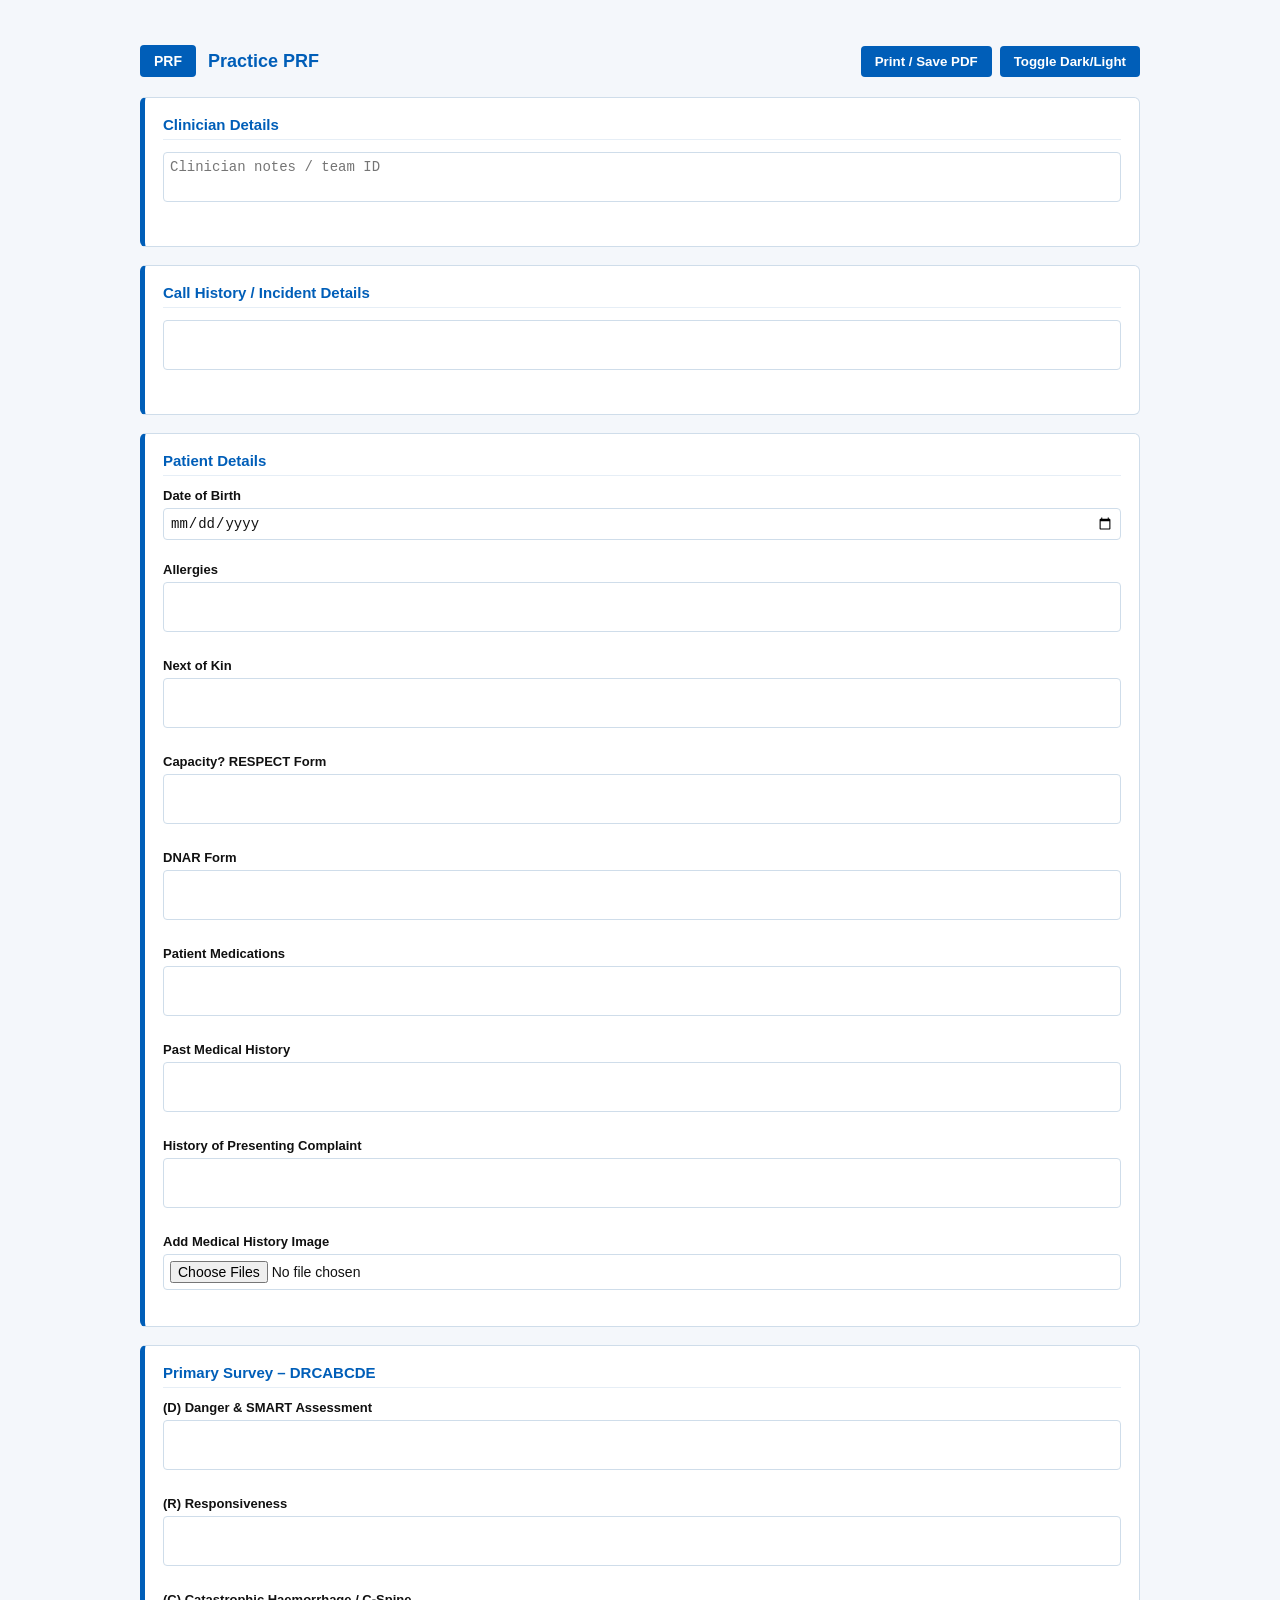
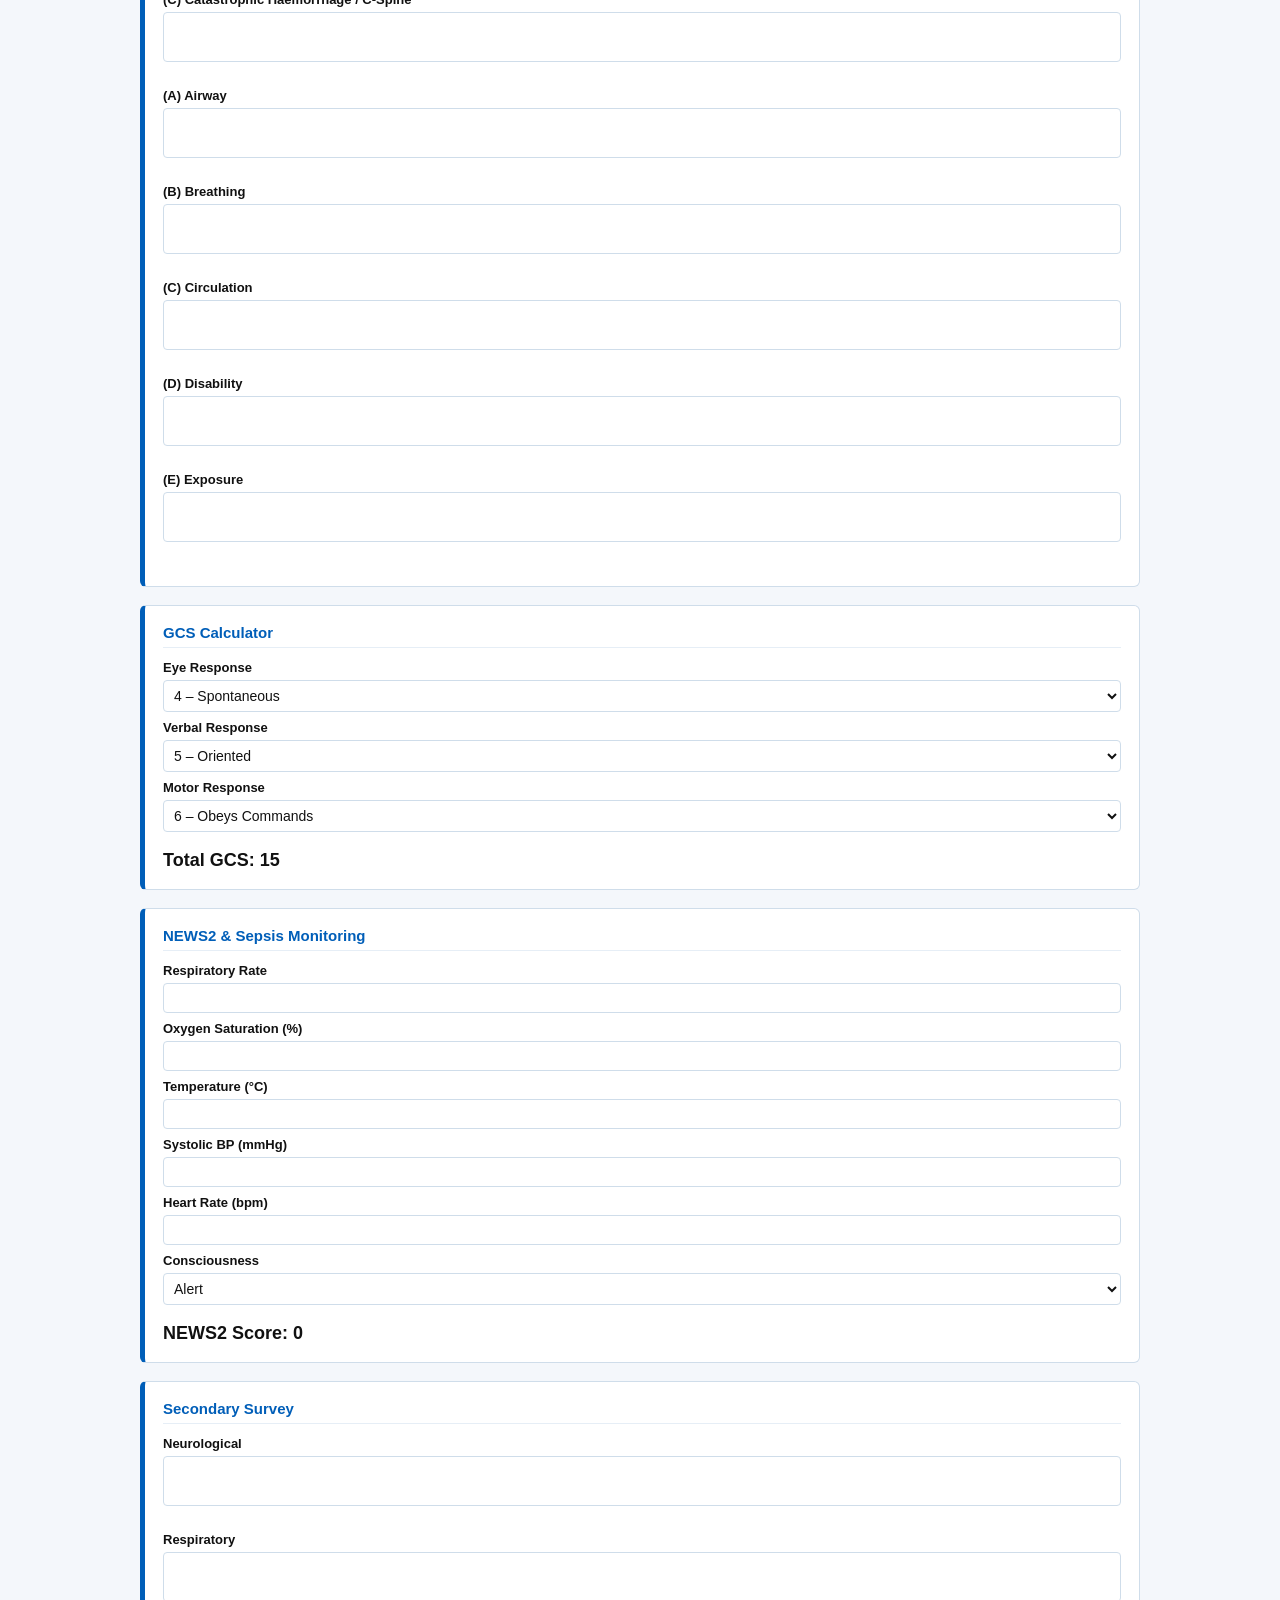
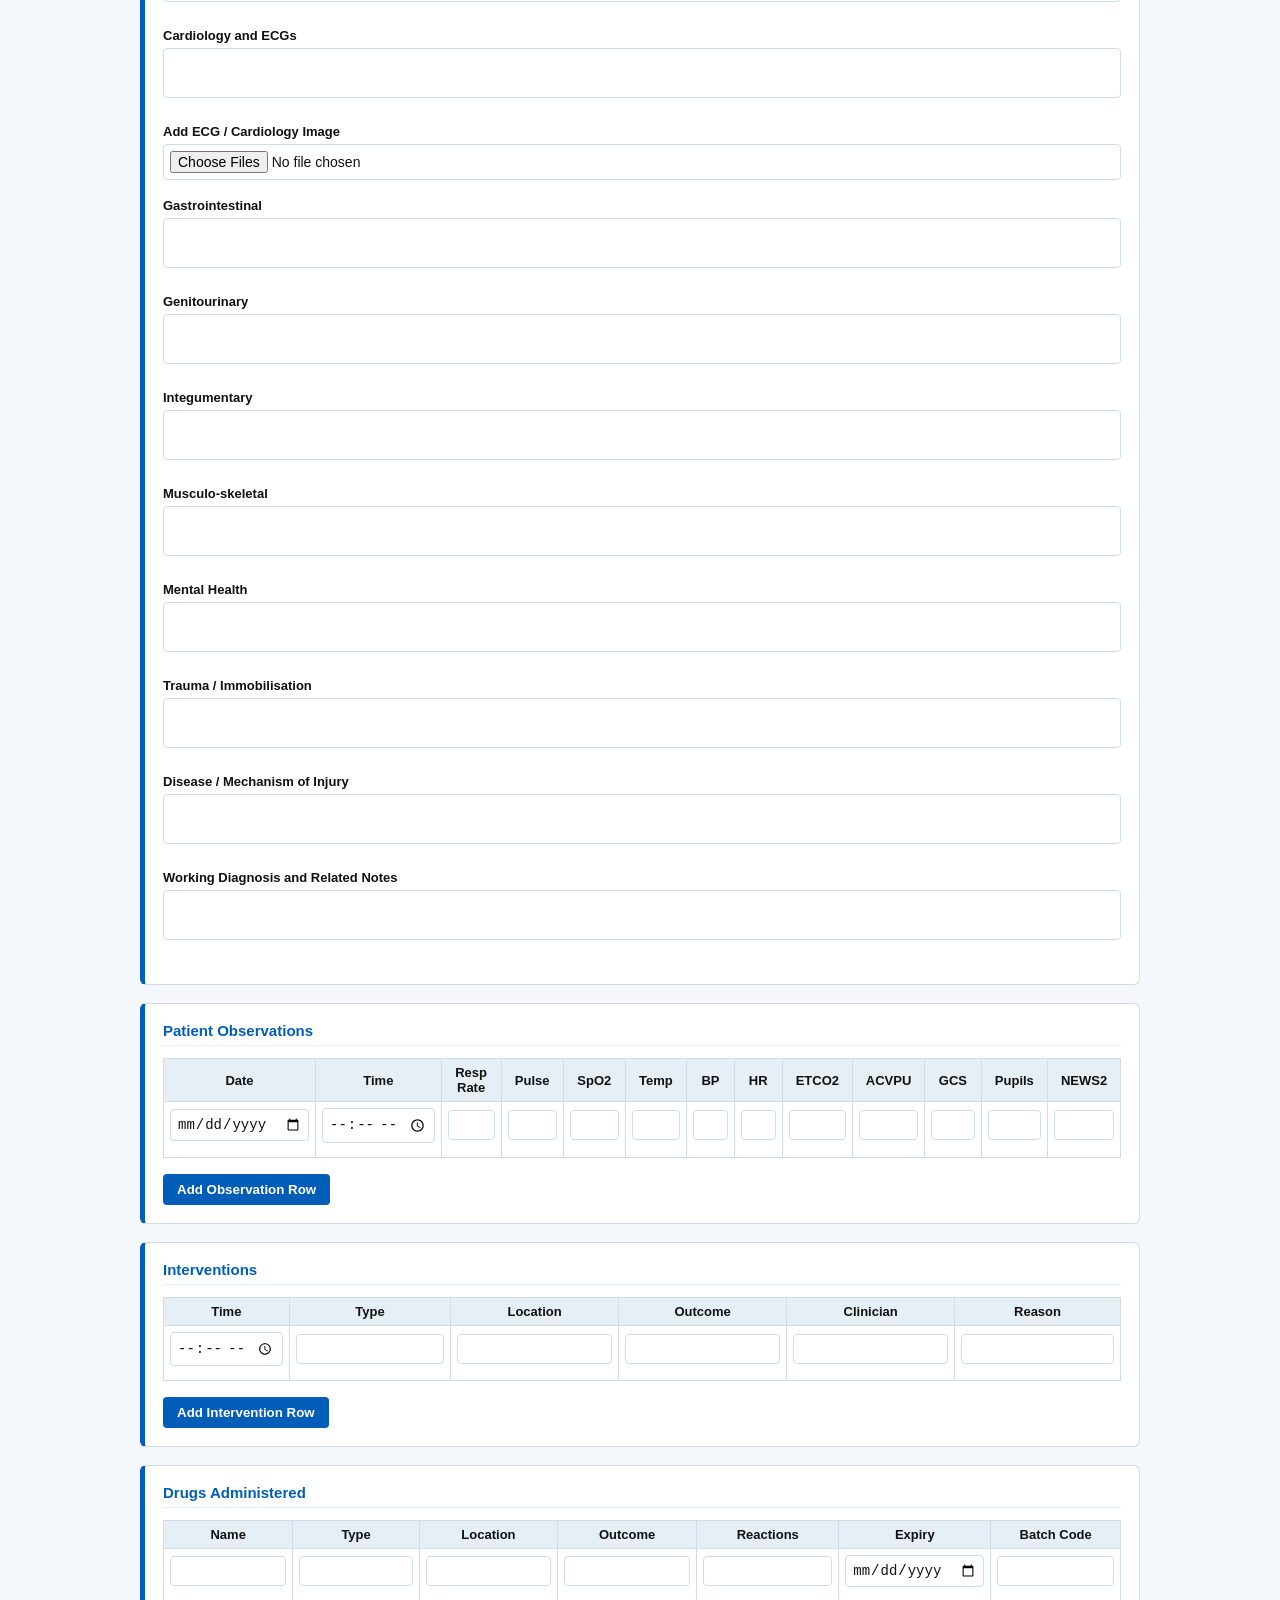
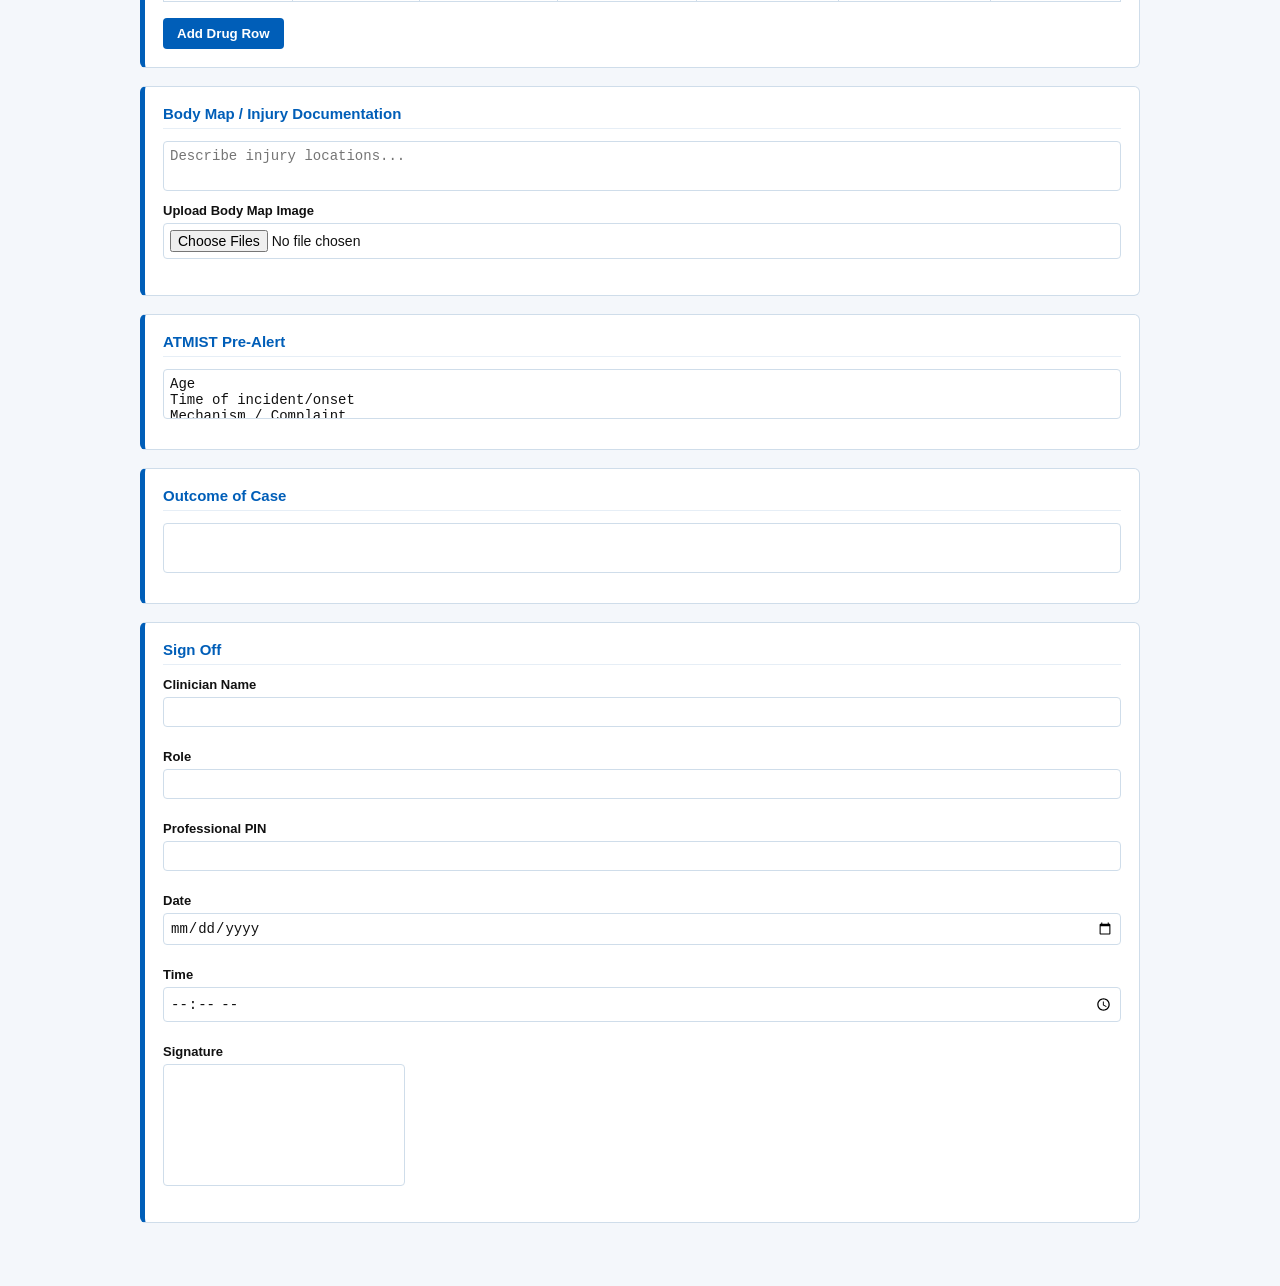
==== Index.html @ 1ffa270d "Rename WMAS_PRF_Web_Simulation.html to Index.html" ====
<!DOCTYPE html>
<html lang="en">
<head>
<meta charset="UTF-8">
<meta name="viewport" content="width=device-width, initial-scale=1.0">
<title>WMAS Practice PRF</title>
<style>
:root{
  --primary:#005EB8; --bg:#f4f7fb; --card-bg:#fff; --text:#111; --border:#cfddea; --divider:#e6eef6;
  --green:#2e7d32; --amber:#f9a825; --red:#c62828;
}
body.dark{
  --bg:#1e1e1e; --card-bg:#2a2a2a; --text:#e0e0e0; --border:#555; --divider:#444;
}
body{margin:0;font-family:Arial,Helvetica,sans-serif;background:var(--bg);color:var(--text);}
.container{max-width:1000px;margin:25px auto;padding:20px;}
header{display:flex;justify-content:space-between;align-items:center;margin-bottom:20px;}
.logo{background:var(--primary);color:white;padding:8px 14px;border-radius:4px;font-weight:700;font-size:14px;}
h1{margin:0;font-size:18px;color:var(--primary);}
button{background:var(--primary);color:white;border:none;padding:8px 14px;border-radius:4px;cursor:pointer;font-weight:600;}
.section{background:var(--card-bg);padding:18px;margin-bottom:18px;border:1px solid var(--border);border-left:5px solid var(--primary);border-radius:6px;transition:0.3s;}
.section h2{margin:0 0 12px 0;font-size:15px;color:var(--primary);padding-bottom:6px;border-bottom:1px solid var(--divider);}
.field{margin-bottom:14px;}
label{font-size:13px;font-weight:600;display:block;margin-bottom:5px;}
textarea,input,select{width:100%;padding:6px;margin-bottom:8px;border-radius:4px;border:1px solid var(--border);box-sizing:border-box;font-size:14px;background:var(--card-bg);color:var(--text);}
textarea{resize:none;overflow:hidden;min-height:50px;}
.signature-box{height:120px;border:1px solid var(--border);border-radius:4px;background:var(--card-bg);cursor:crosshair;}
.result-box{font-weight:700;font-size:18px;margin-top:10px;}
.sepsis-box{display:none;background:#330000;border:1px solid var(--red);padding:15px;margin-top:15px;border-radius:6px;}
.sepsis-box h3{margin-top:0;color:var(--red);}
.image-preview{display:flex;flex-wrap:wrap;gap:10px;margin-top:10px;}
.image-preview img{width:120px;border:1px solid var(--border);border-radius:4px;}
table{width:100%;border-collapse:collapse;margin-bottom:10px;background:var(--card-bg);color:var(--text);}
th,td{border:1px solid var(--border);padding:6px;text-align:center;font-size:13px;}
th{background:var(--divider);}
.add-row-btn{margin-top:6px;background:var(--primary);color:white;}
@media print{button,input[type=file]{display:none;}.section{page-break-inside:avoid;}}
</style>
</head>
<body>
<div class="container">

<header>
  <div style="display:flex;align-items:center;gap:12px;">
    <div class="logo">PRF</div>
    <h1>Practice PRF</h1>
  </div>
  <div style="display:flex;gap:8px;">
    <button onclick="window.print()">Print / Save PDF</button>
    <button id="modeToggle">Toggle Dark/Light</button>
  </div>
</header>

<!-- Clinician Details -->
<section class="section"><h2>Clinician Details</h2>
<div class="field"><textarea class="auto" placeholder="Clinician notes / team ID"></textarea></div>
</section>

<!-- Call History -->
<section class="section"><h2>Call History / Incident Details</h2>
<div class="field"><textarea class="auto"></textarea></div>
</section>

<!-- Patient Details -->
<section class="section"><h2>Patient Details</h2>
<div class="field"><label>Date of Birth</label><input type="date"></div>
<div class="field"><label>Allergies</label><textarea class="auto"></textarea></div>
<div class="field"><label>Next of Kin</label><textarea class="auto"></textarea></div>
<div class="field"><label>Capacity? RESPECT Form</label><textarea class="auto"></textarea></div>
<div class="field"><label>DNAR Form</label><textarea class="auto"></textarea></div>
<div class="field"><label>Patient Medications</label><textarea class="auto"></textarea></div>
<div class="field"><label>Past Medical History</label><textarea class="auto"></textarea></div>
<div class="field"><label>History of Presenting Complaint</label><textarea class="auto"></textarea></div>
<label>Add Medical History Image</label>
<input type="file" accept="image/*" multiple onchange="previewImages(event,'historyPreview')">
<div class="image-preview" id="historyPreview"></div>
</section>

<!-- Primary Survey -->
<section class="section"><h2>Primary Survey – DRCABCDE</h2>
<div class="field"><label>(D) Danger & SMART Assessment</label><textarea class="auto"></textarea></div>
<div class="field"><label>(R) Responsiveness</label><textarea class="auto"></textarea></div>
<div class="field"><label>(C) Catastrophic Haemorrhage / C-Spine</label><textarea class="auto"></textarea></div>
<div class="field"><label>(A) Airway</label><textarea class="auto"></textarea></div>
<div class="field"><label>(B) Breathing</label><textarea class="auto"></textarea></div>
<div class="field"><label>(C) Circulation</label><textarea class="auto"></textarea></div>
<div class="field"><label>(D) Disability</label><textarea class="auto"></textarea></div>
<div class="field"><label>(E) Exposure</label><textarea class="auto"></textarea></div>
</section>

<!-- GCS -->
<section class="section"><h2>GCS Calculator</h2>
<label>Eye Response</label><select id="eye"><option value="4">4 – Spontaneous</option><option value="3">3 – To Voice</option><option value="2">2 – To Pain</option><option value="1">1 – None</option></select>
<label>Verbal Response</label><select id="verbal"><option value="5">5 – Oriented</option><option value="4">4 – Confused</option><option value="3">3 – Inappropriate Words</option><option value="2">2 – Incomprehensible</option><option value="1">1 – None</option></select>
<label>Motor Response</label><select id="motor"><option value="6">6 – Obeys Commands</option><option value="5">5 – Localises Pain</option><option value="4">4 – Withdraws</option><option value="3">3 – Flexion</option><option value="2">2 – Extension</option><option value="1">1 – None</option></select>
<div class="result-box">Total GCS: <span id="gcsScore">15</span></div>
</section>

<!-- NEWS2 -->
<section class="section"><h2>NEWS2 & Sepsis Monitoring</h2>
<label>Respiratory Rate</label><input type="number" id="rr">
<label>Oxygen Saturation (%)</label><input type="number" id="spo2">
<label>Temperature (°C)</label><input type="number" step="0.1" id="temp">
<label>Systolic BP (mmHg)</label><input type="number" id="sbp">
<label>Heart Rate (bpm)</label><input type="number" id="hr">
<label>Consciousness</label><select id="acvpu"><option value="0">Alert</option><option value="3">C/V/P/U</option></select>
<div class="result-box">NEWS2 Score: <span id="newsScore">0</span></div>
<div id="riskText"></div>
<div class="sepsis-box" id="sepsisBox"><h3>🚨 Sepsis Screening Tool</h3>
<textarea class="auto" placeholder="Suspected source of infection"></textarea>
<h4>Sepsis 6 Checklist</h4>
<label><input type="checkbox"> High-flow Oxygen</label><br>
<label><input type="checkbox"> Blood Cultures</label><br>
<label><input type="checkbox"> IV Antibiotics</label><br>
<label><input type="checkbox"> IV Fluids</label><br>
<label><input type="checkbox"> Lactate Measurement</label><br>
<label><input type="checkbox"> Monitor Urine Output</label><br>
</div>
</section>

<!-- Secondary Survey -->
<section class="section"><h2>Secondary Survey</h2>
<div class="field"><label>Neurological</label><textarea class="auto"></textarea></div>
<div class="field"><label>Respiratory</label><textarea class="auto"></textarea></div>
<div class="field"><label>Cardiology and ECGs</label><textarea class="auto"></textarea></div>
<label>Add ECG / Cardiology Image</label>
<input type="file" accept="image/*" multiple onchange="previewImages(event,'ecgPreview')">
<div class="image-preview" id="ecgPreview"></div>
<div class="field"><label>Gastrointestinal</label><textarea class="auto"></textarea></div>
<div class="field"><label>Genitourinary</label><textarea class="auto"></textarea></div>
<div class="field"><label>Integumentary</label><textarea class="auto"></textarea></div>
<div class="field"><label>Musculo-skeletal</label><textarea class="auto"></textarea></div>
<div class="field"><label>Mental Health</label><textarea class="auto"></textarea></div>
<div class="field"><label>Trauma / Immobilisation</label><textarea class="auto"></textarea></div>
<div class="field"><label>Disease / Mechanism of Injury</label><textarea class="auto"></textarea></div>
<div class="field"><label>Working Diagnosis and Related Notes</label><textarea class="auto"></textarea></div>
</section>

<!-- Patient Observations Table -->
<section class="section"><h2>Patient Observations</h2>
<table id="obsTable">
<tr>
<th>Date</th><th>Time</th><th>Resp Rate</th><th>Pulse</th><th>SpO2</th><th>Temp</th><th>BP</th><th>HR</th><th>ETCO2</th><th>ACVPU</th><th>GCS</th><th>Pupils</th><th>NEWS2</th>
</tr>
<tr>
<td><input type="date"></td><td><input type="time"></td><td><input></td><td><input></td><td><input></td><td><input></td><td><input></td><td><input></td><td><input></td><td><input></td><td><input></td><td><input></td><td><input></td>
</tr>
</table>
<button class="add-row-btn" onclick="addObsRow()">Add Observation Row</button>
</section>

<!-- Interventions Table -->
<section class="section"><h2>Interventions</h2>
<table id="interventionsTable">
<tr><th>Time</th><th>Type</th><th>Location</th><th>Outcome</th><th>Clinician</th><th>Reason</th></tr>
<tr><td><input type="time"></td><td><input></td><td><input></td><td><input></td><td><input></td><td><input></td></tr>
</table>
<button class="add-row-btn" onclick="addInterventionRow()">Add Intervention Row</button>
</section>

<!-- Drugs Table -->
<section class="section"><h2>Drugs Administered</h2>
<table id="drugsTable">
<tr><th>Name</th><th>Type</th><th>Location</th><th>Outcome</th><th>Reactions</th><th>Expiry</th><th>Batch Code</th></tr>
<tr><td><input></td><td><input></td><td><input></td><td><input></td><td><input></td><td><input type="date"></td><td><input></td></tr>
</table>
<button class="add-row-btn" onclick="addDrugRow()">Add Drug Row</button>
</section>

<!-- Body Map -->
<section class="section"><h2>Body Map / Injury Documentation</h2>
<textarea placeholder="Describe injury locations..." class="auto"></textarea>
<label>Upload Body Map Image</label>
<input type="file" accept="image/*" multiple onchange="previewImages(event,'bodyPreview')">
<div class="image-preview" id="bodyPreview"></div>
</section>

<!-- ATMIST -->
<section class="section"><h2>ATMIST Pre-Alert</h2>
<textarea id="atmistBox" class="auto">Age
Time of incident/onset
Mechanism / Complaint
Injuries / Info
Signs (vitals)
Treatment</textarea>
</section>

<!-- Outcome of case -->
<section class="section"><h2>Outcome of Case</h2>
<textarea class="auto"></textarea>
</section>

<!-- Signature -->
<section class="section"><h2>Sign Off</h2>
<div class="field"><label>Clinician Name</label><input type="text"></div>
<div class="field"><label>Role</label><input type="text"></div>
<div class="field"><label>Professional PIN</label><input type="text"></div>
<div class="field"><label>Date</label><input type="date"></div>
<div class="field"><label>Time</label><input type="time"></div>
<div class="field"><label>Signature</label><canvas id="signatureCanvas" class="signature-box"></canvas></div>
</section>

<script>
// Auto-expand textareas
document.querySelectorAll('textarea').forEach(t=>{
  t.style.height='auto';
  t.style.height=t.scrollHeight+'px';
  t.addEventListener('input',()=>{t.style.height='auto';t.style.height=t.scrollHeight+'px';});
});

// ATMIST placeholder clear
let atmist=document.getElementById('atmistBox');
atmist.addEventListener('focus',()=>{if(atmist.value.includes('Age')) atmist.value='';});

// Dark/light toggle
document.getElementById('modeToggle').addEventListener('click',()=>{document.body.classList.toggle('dark');});

// GCS calculator
['eye','verbal','motor'].forEach(id=>document.getElementById(id).addEventListener('change',()=>{
  let g=parseInt(document.getElementById('eye').value)+parseInt(document.getElementById('verbal').value)+parseInt(document.getElementById('motor').value);
  document.getElementById('gcsScore').innerText=g;
}));

// NEWS2 calculator
function scoreRR(r){return r<=8?3:r<=11?1:r<=20?0:r<=24?2:3;}
function scoreSpO2(s){return s<=91?3:s<=93?2:s<=95?1:0;}
function scoreTemp(t){return t<=35?3:t<=36?1:t<=38?0:t<=39?1:2;}
function scoreSBP(s){return s<=90?3:s<=100?2:s<=110?1:s<=219?0:3;}
function scoreHR(h){return h<=40?3:h<=50?1:h<=90?0:h<=110?1:h<=130?2:3;}
['rr','spo2','temp','sbp','hr','acvpu'].forEach(id=>document.getElementById(id).addEventListener('input',()=>{
  let rr=parseFloat(document.getElementById('rr').value)||0,
      spo2=parseFloat(document.getElementById('spo2').value)||0,
      t=parseFloat(document.getElementById('temp').value)||0,
      sbp=parseFloat(document.getElementById('sbp').value)||0,
      hr=parseFloat(document.getElementById('hr').value)||0,
      acvpu=parseInt(document.getElementById('acvpu').value)||0,
      total=scoreRR(rr)+scoreSpO2(spo2)+scoreTemp(t)+scoreSBP(sbp)+scoreHR(hr)+acvpu,
      sepsisTrigger=(total>=5||rr>=22||hr>=90||t>=38||t<=36||sbp<=100);
  document.getElementById('newsScore').innerText=total;
  document.getElementById('sepsisBox').style.display=sepsisTrigger?'block':'none';
  document.getElementById('riskText').innerHTML=sepsisTrigger?"<strong style='color:#c62828;'>Sepsis criteria met</strong>":"";
}));

// Image preview
function previewImages(event,id){
  const preview=document.getElementById(id);
  preview.innerHTML='';
  for(const file of event.target.files){
    const reader=new FileReader();
    reader.onload=function(e){
      const img=document.createElement('img');
      img.src=e.target.result;
      preview.appendChild(img);
    };
    reader.readAsDataURL(file);
  }
}

// Add observation row
function addObsRow(){
  const table=document.getElementById('obsTable');
  const row=table.insertRow();
  const cells=['date','time','rr','pulse','spo2','temp','bp','hr
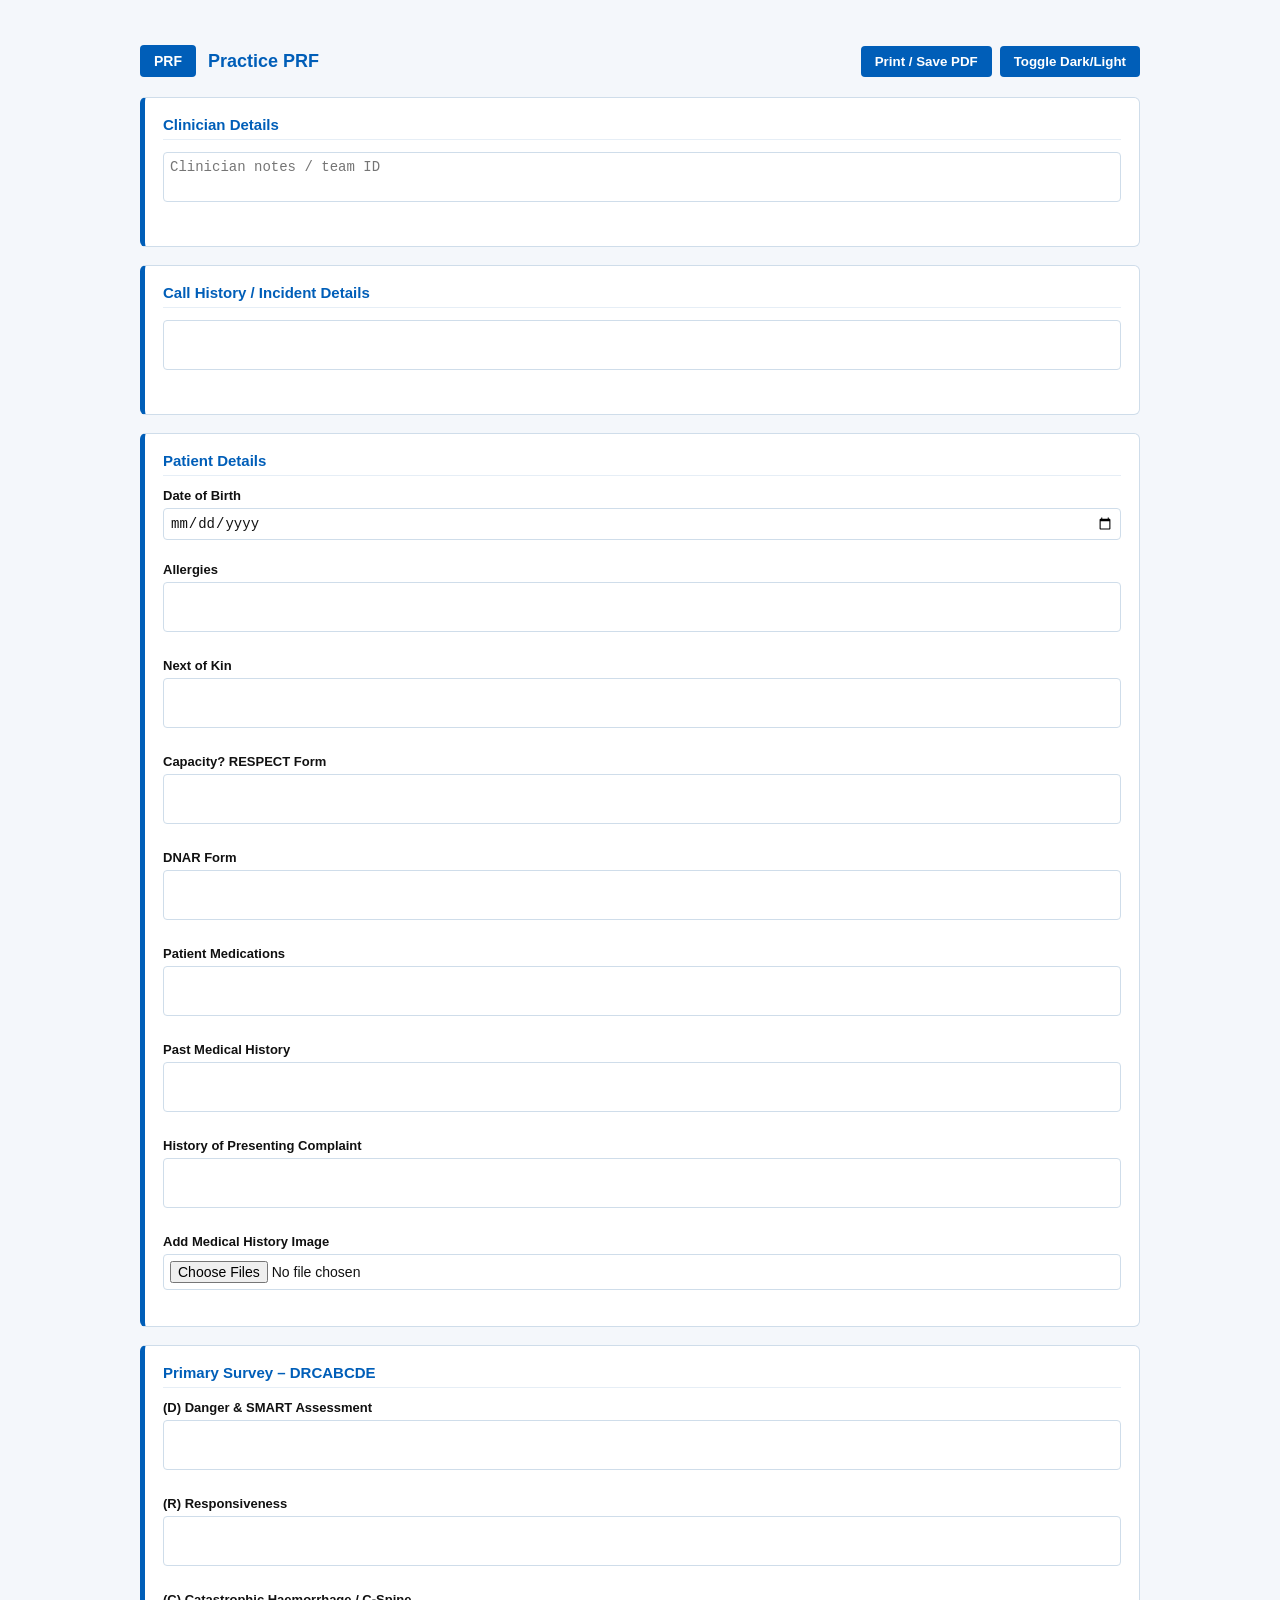
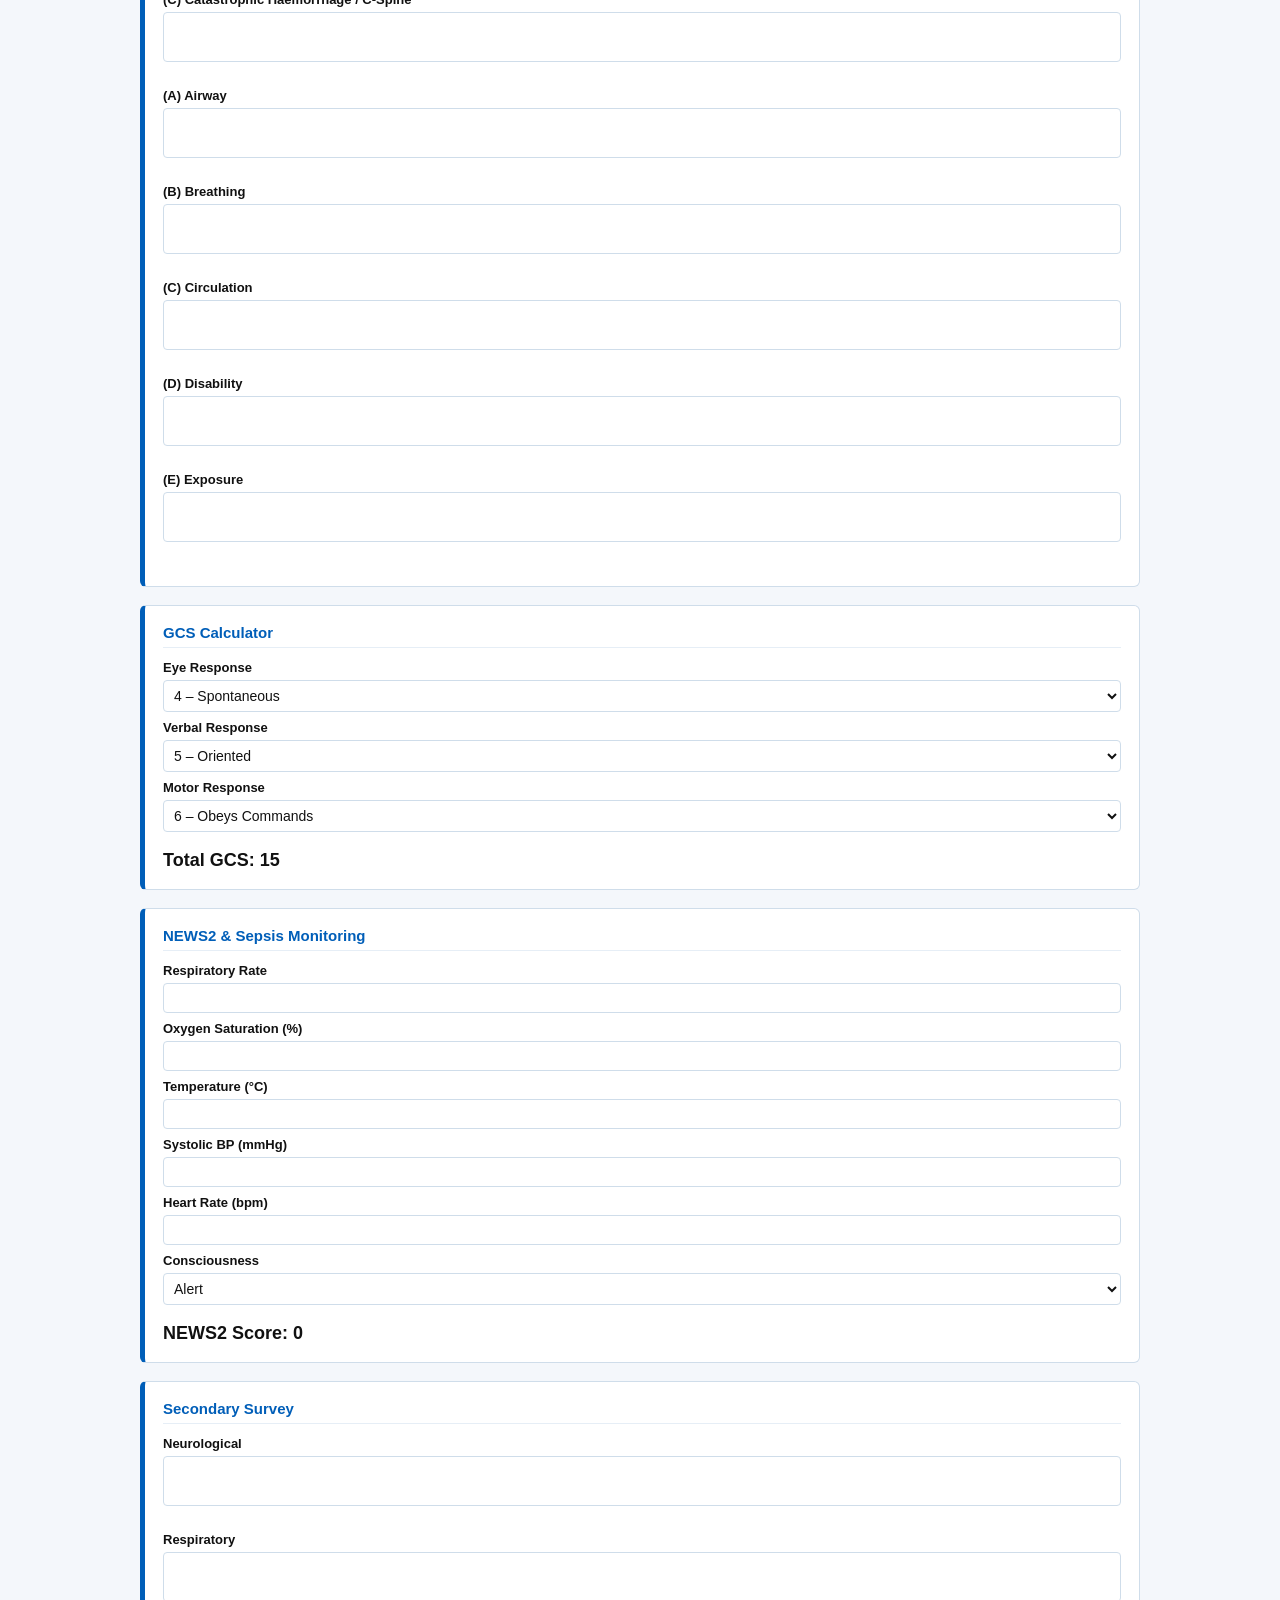
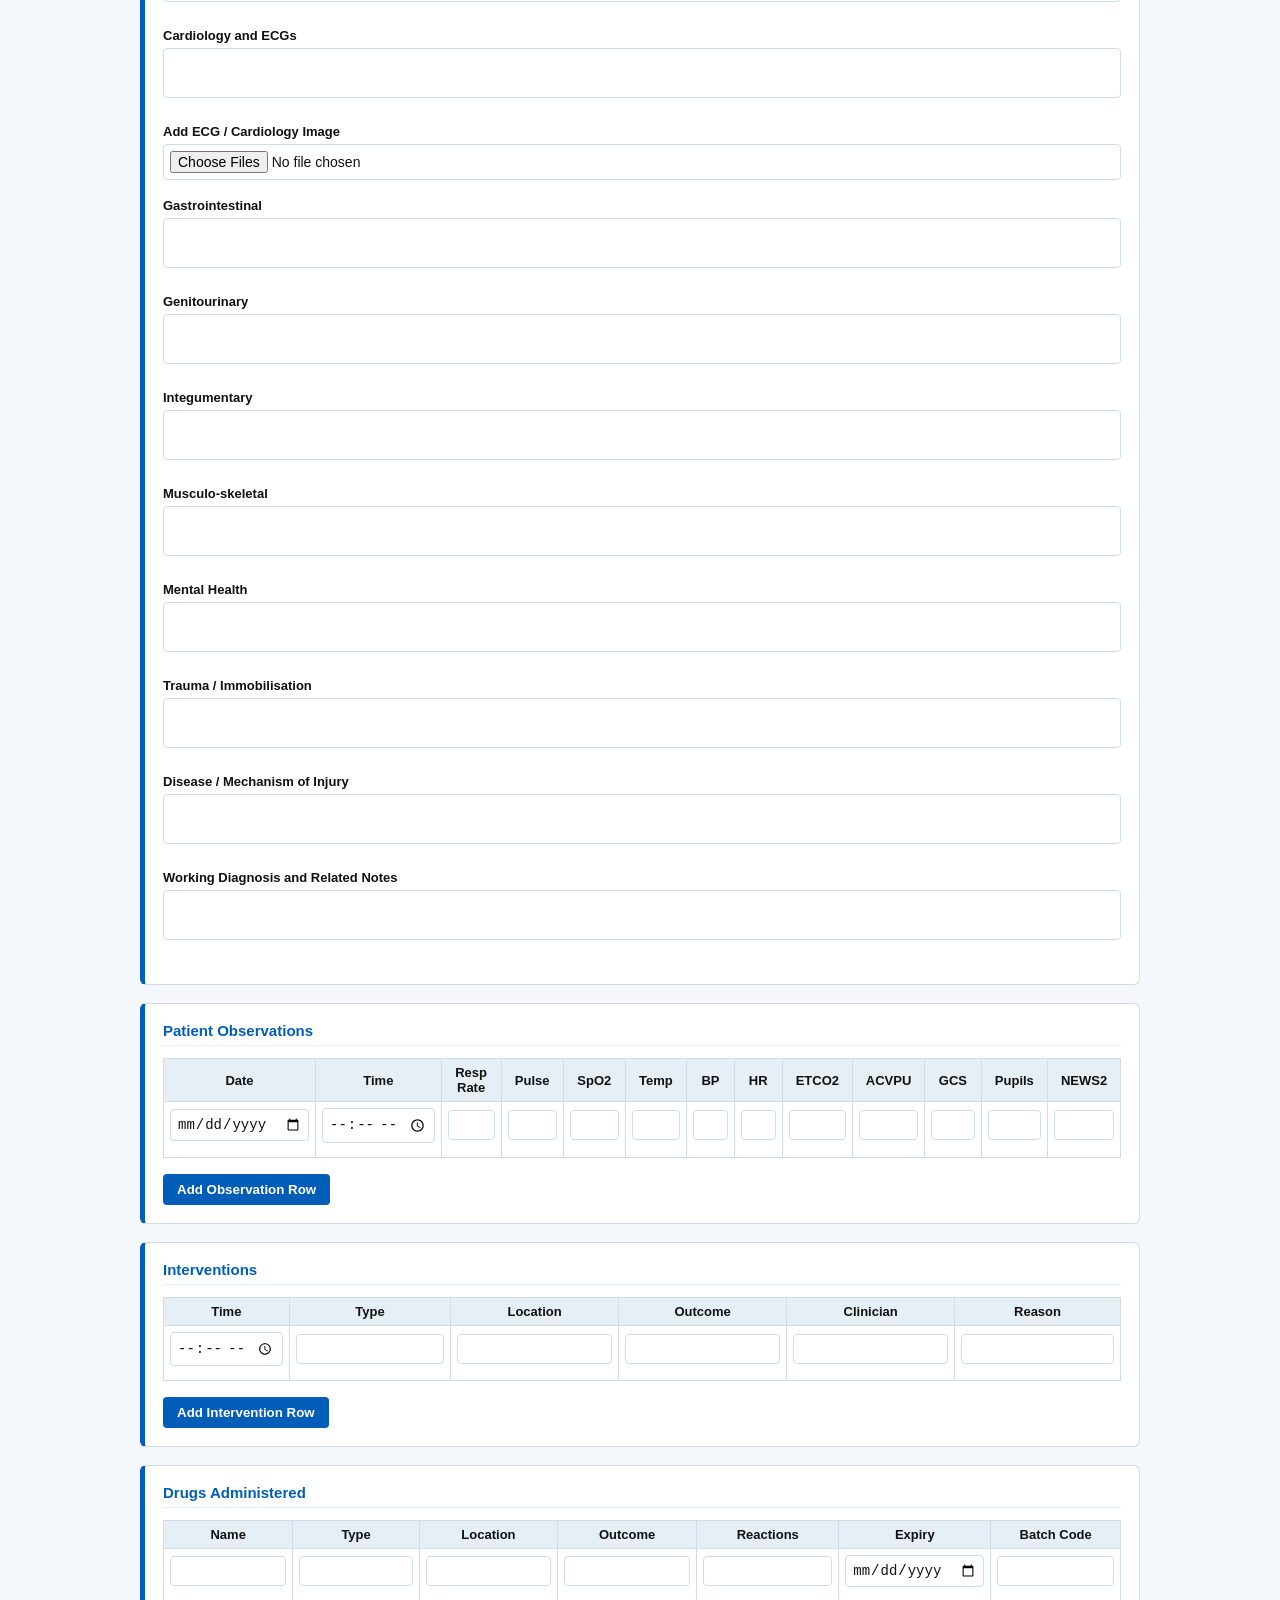
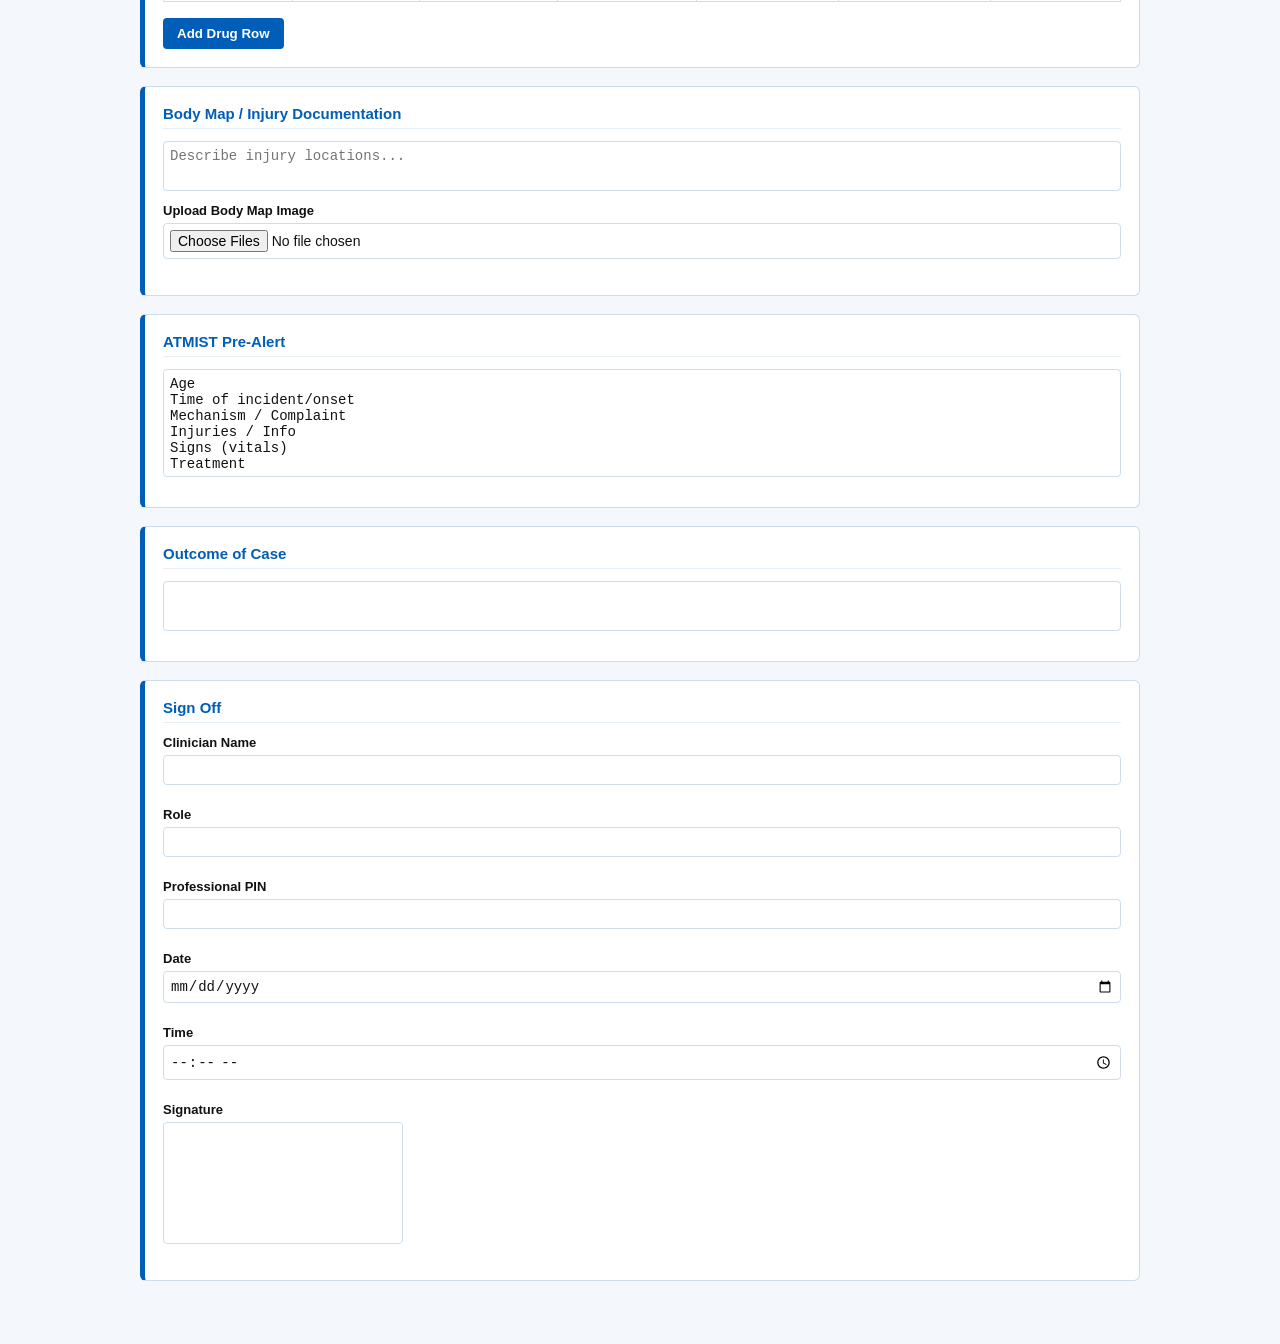
==== commit 676edb87: "Complete truncated Index.html: add missing JS functions and closing tags Co-authored-by: hwadley905-" ====
--- a/Index.html
+++ b/Index.html
@@ -260,4 +260,60 @@
 function addObsRow(){
   const table=document.getElementById('obsTable');
   const row=table.insertRow();
-  const cells=['date','time','rr','pulse','spo2','temp','bp','hr
+  const types=['date','time','text','text','text','text','text','text','text','text','text','text','text'];
+  types.forEach(t=>{
+    const cell=row.insertCell();
+    const input=document.createElement('input');
+    input.type=t;
+    cell.appendChild(input);
+  });
+}
+
+// Add intervention row
+function addInterventionRow(){
+  const table=document.getElementById('interventionsTable');
+  const row=table.insertRow();
+  const types=['time','text','text','text','text','text'];
+  types.forEach(t=>{
+    const cell=row.insertCell();
+    const input=document.createElement('input');
+    input.type=t;
+    cell.appendChild(input);
+  });
+}
+
+// Add drug row
+function addDrugRow(){
+  const table=document.getElementById('drugsTable');
+  const row=table.insertRow();
+  const types=['text','text','text','text','text','date','text'];
+  types.forEach(t=>{
+    const cell=row.insertCell();
+    const input=document.createElement('input');
+    input.type=t;
+    cell.appendChild(input);
+  });
+}
+
+// Signature pad
+const canvas=document.getElementById('signatureCanvas');
+canvas.width=canvas.offsetWidth;
+canvas.height=canvas.offsetHeight;
+const ctx=canvas.getContext('2d');
+let drawing=false;
+canvas.addEventListener('mousedown',e=>{
+  drawing=true;
+  ctx.beginPath();
+  ctx.moveTo(e.offsetX,e.offsetY);
+});
+canvas.addEventListener('mousemove',e=>{
+  if(!drawing)return;
+  ctx.lineTo(e.offsetX,e.offsetY);
+  ctx.stroke();
+});
+canvas.addEventListener('mouseup',()=>drawing=false);
+canvas.addEventListener('mouseleave',()=>drawing=false);
+</script>
+</div>
+</body>
+</html>
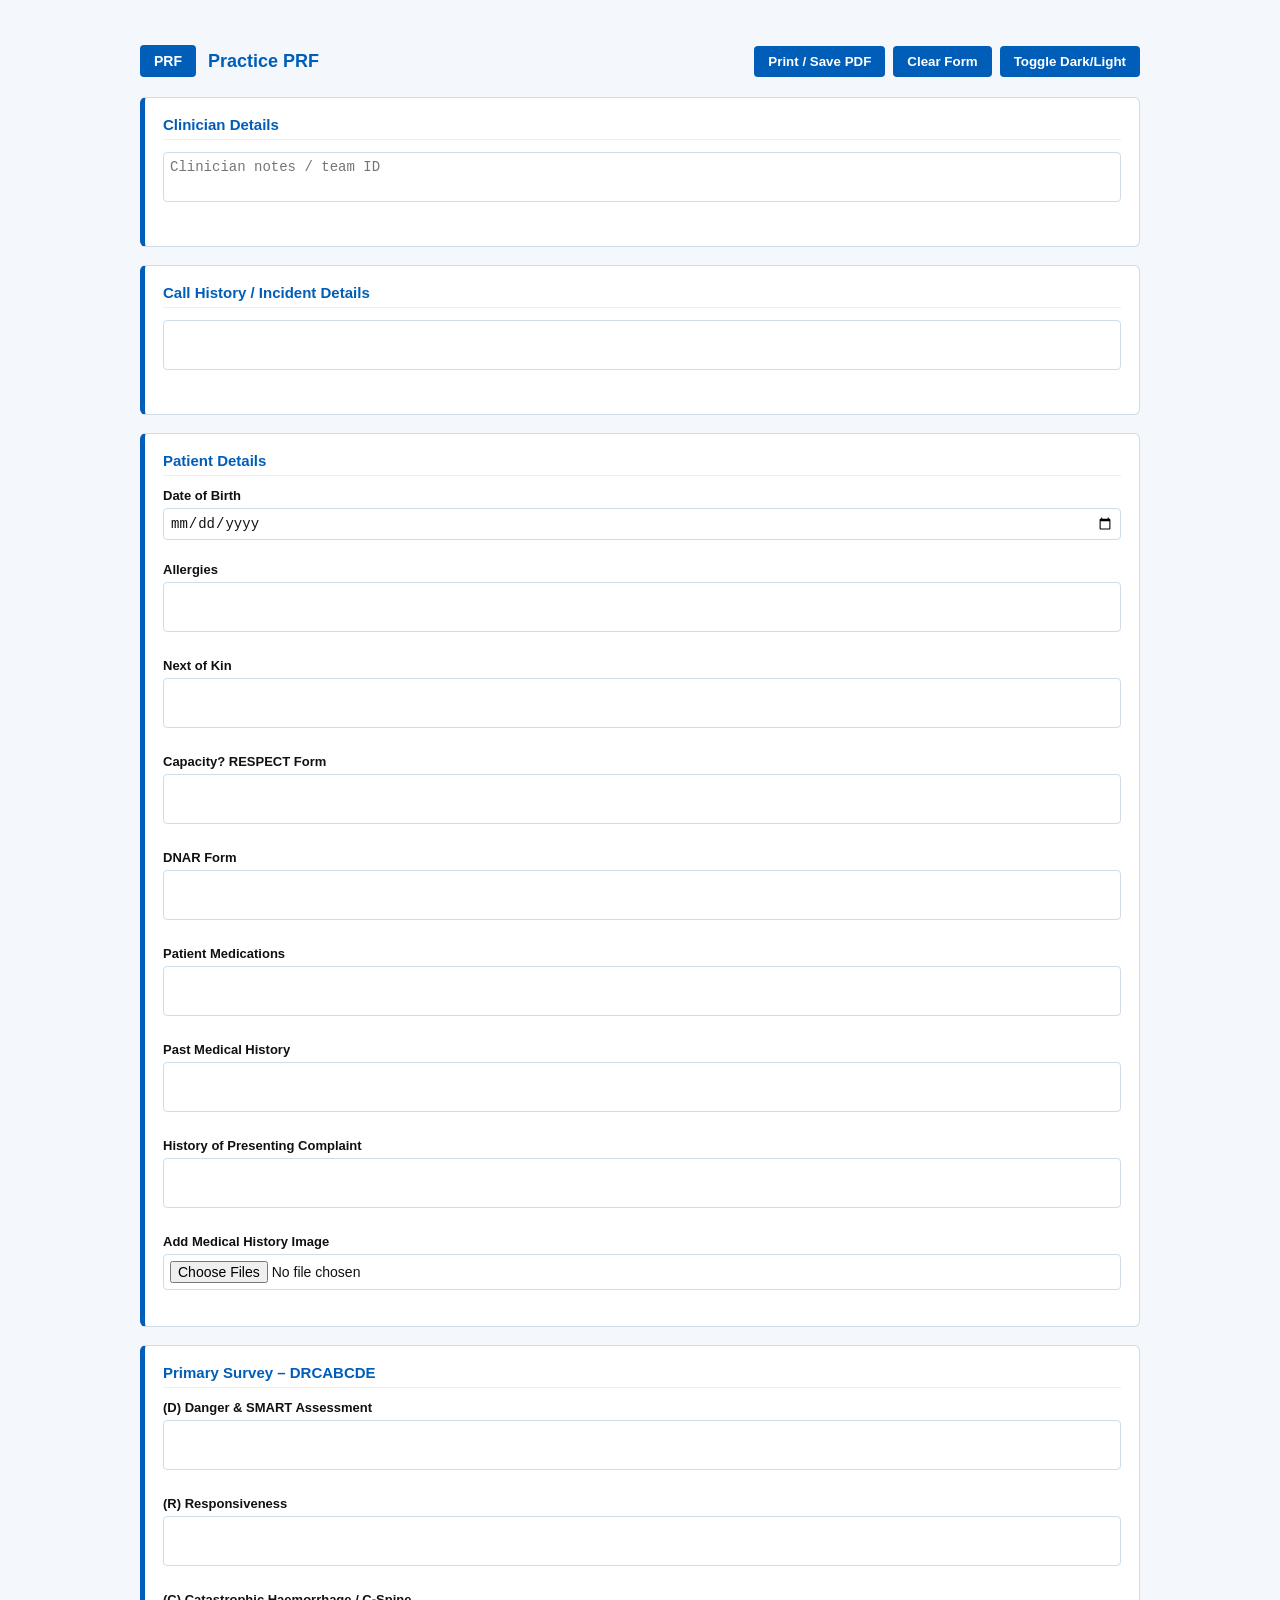
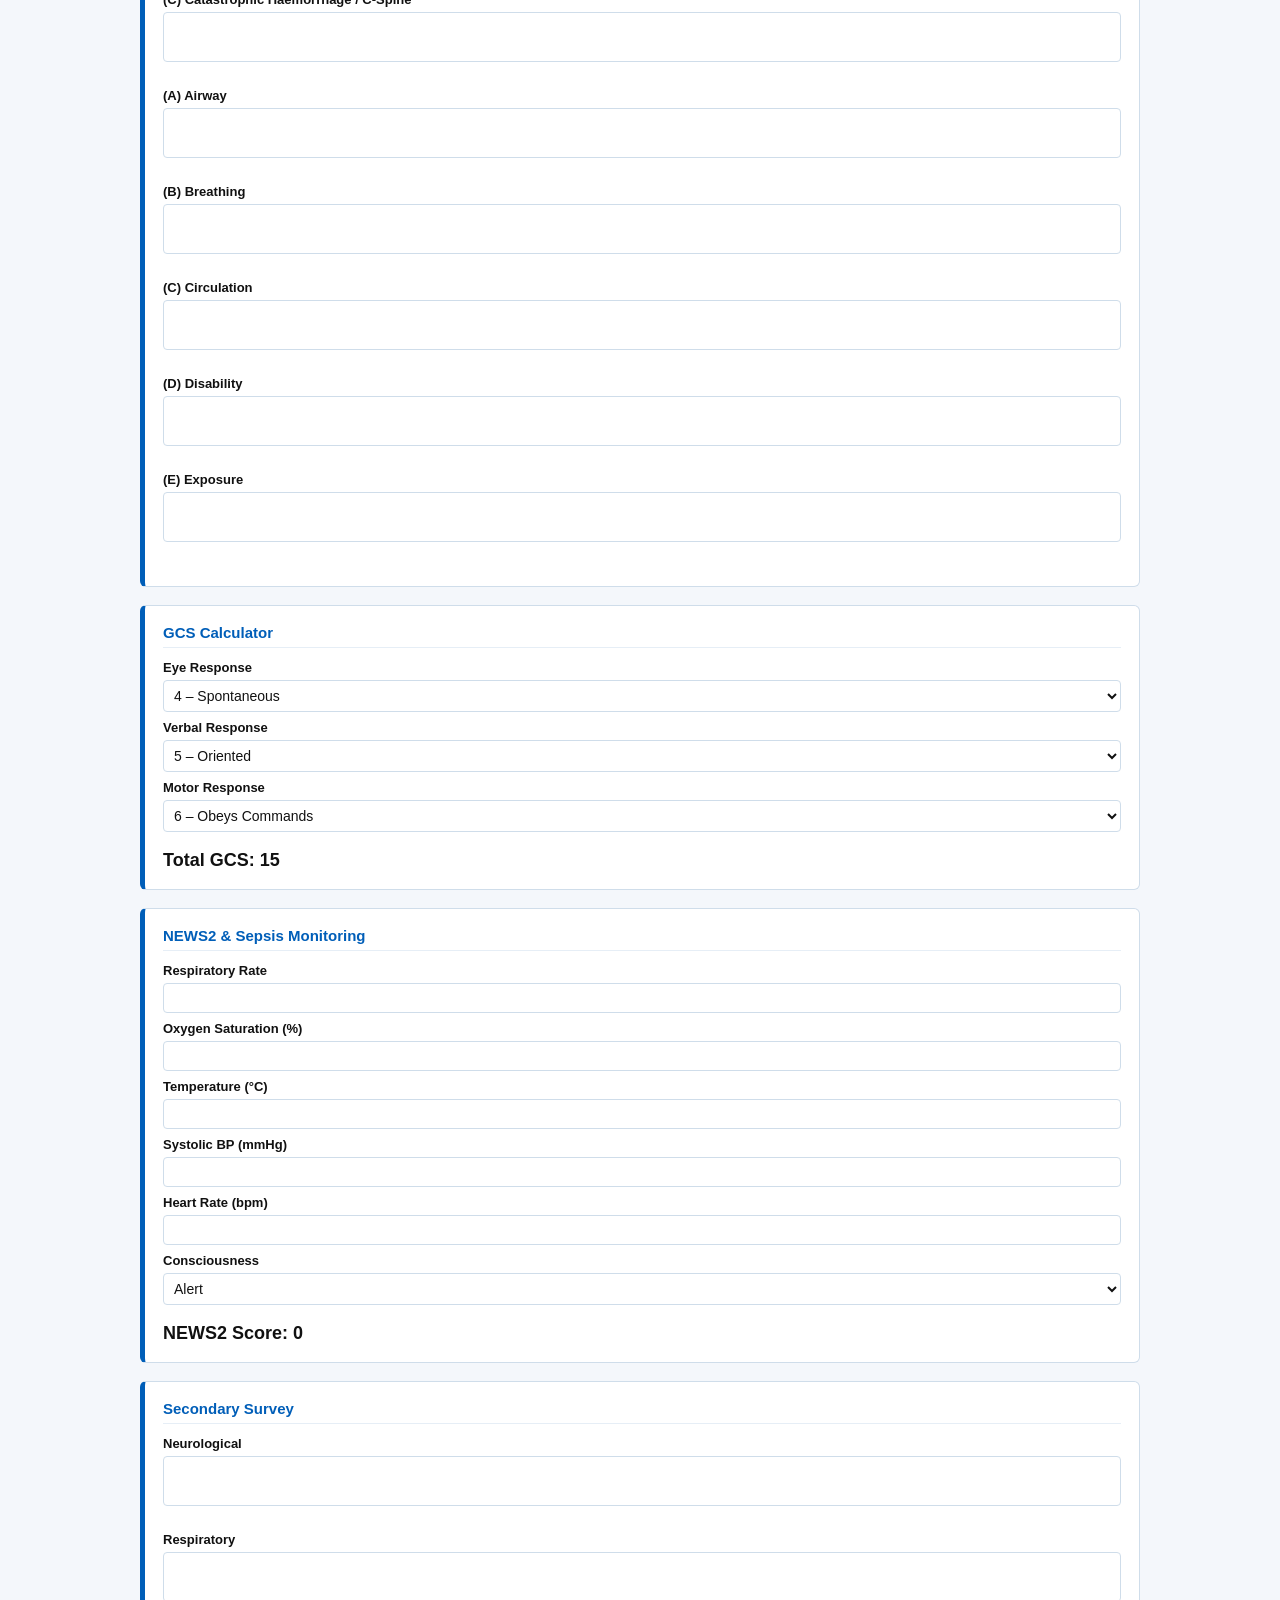
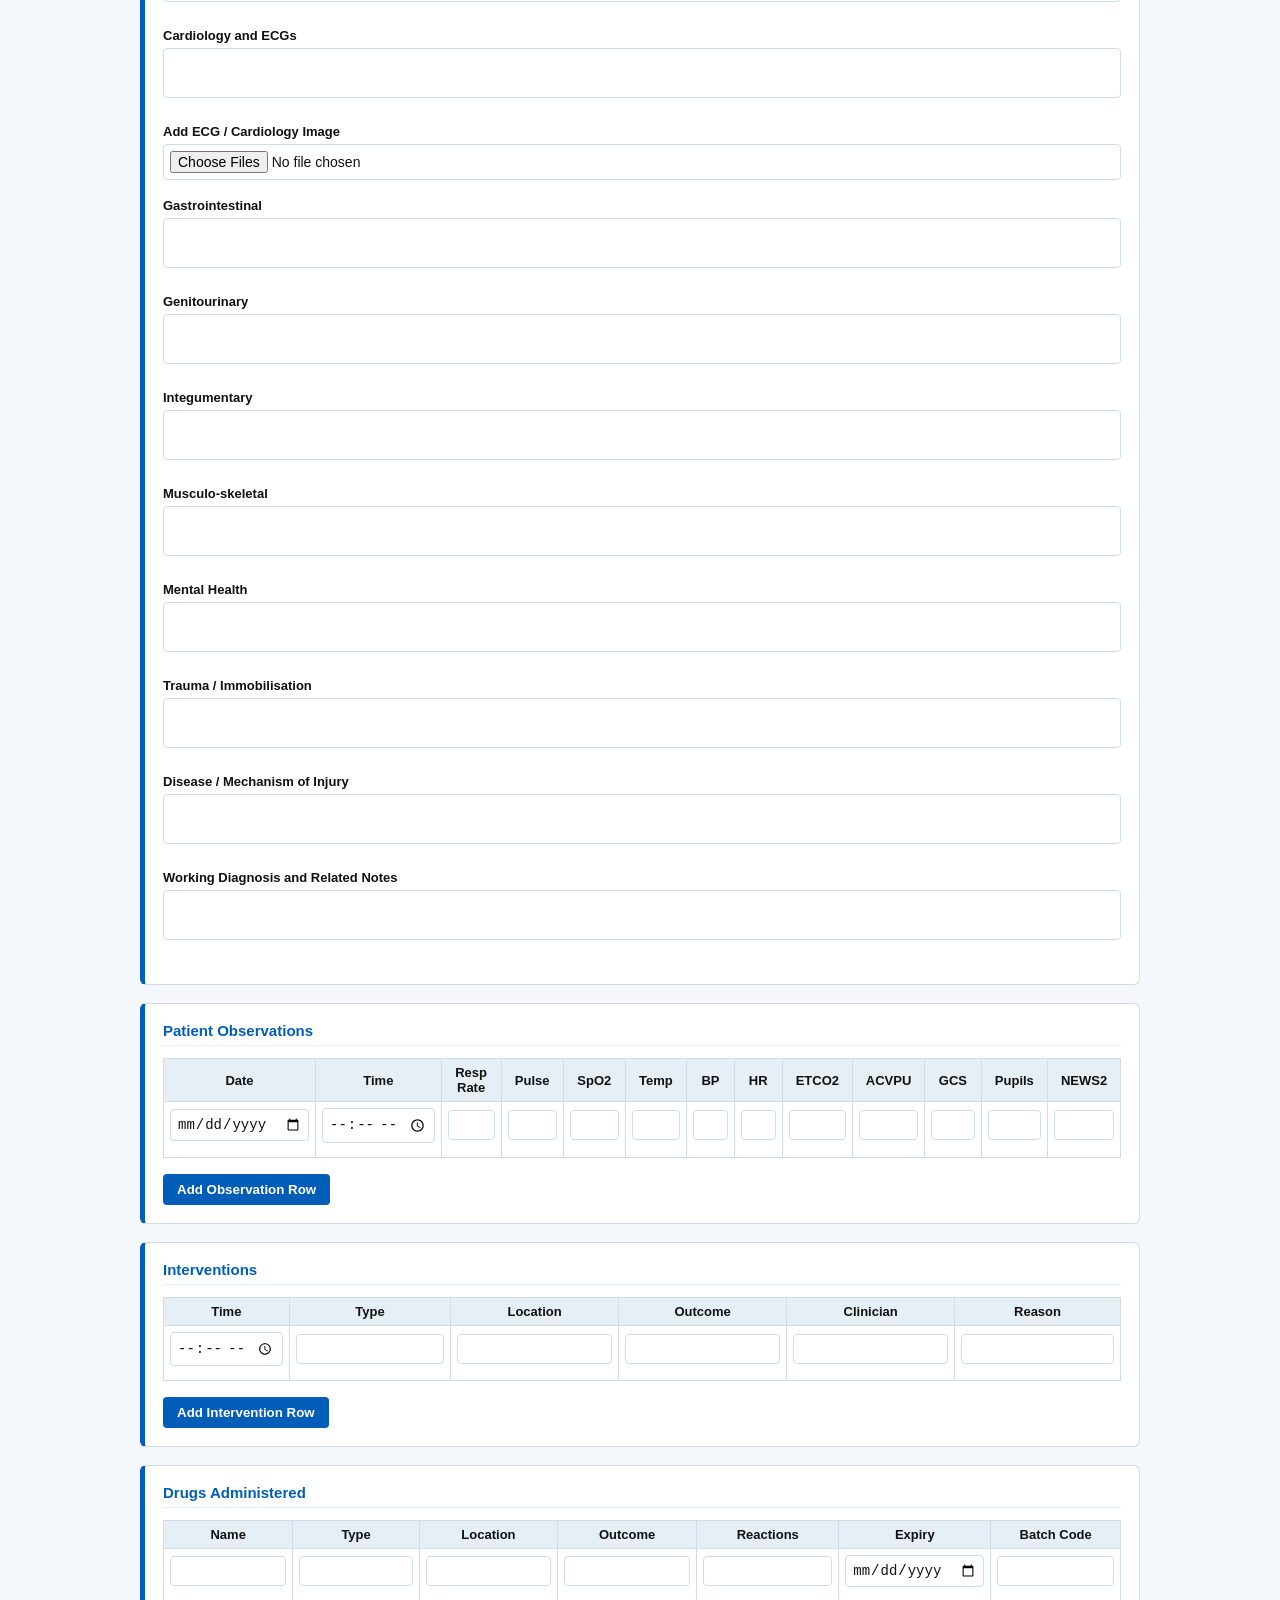
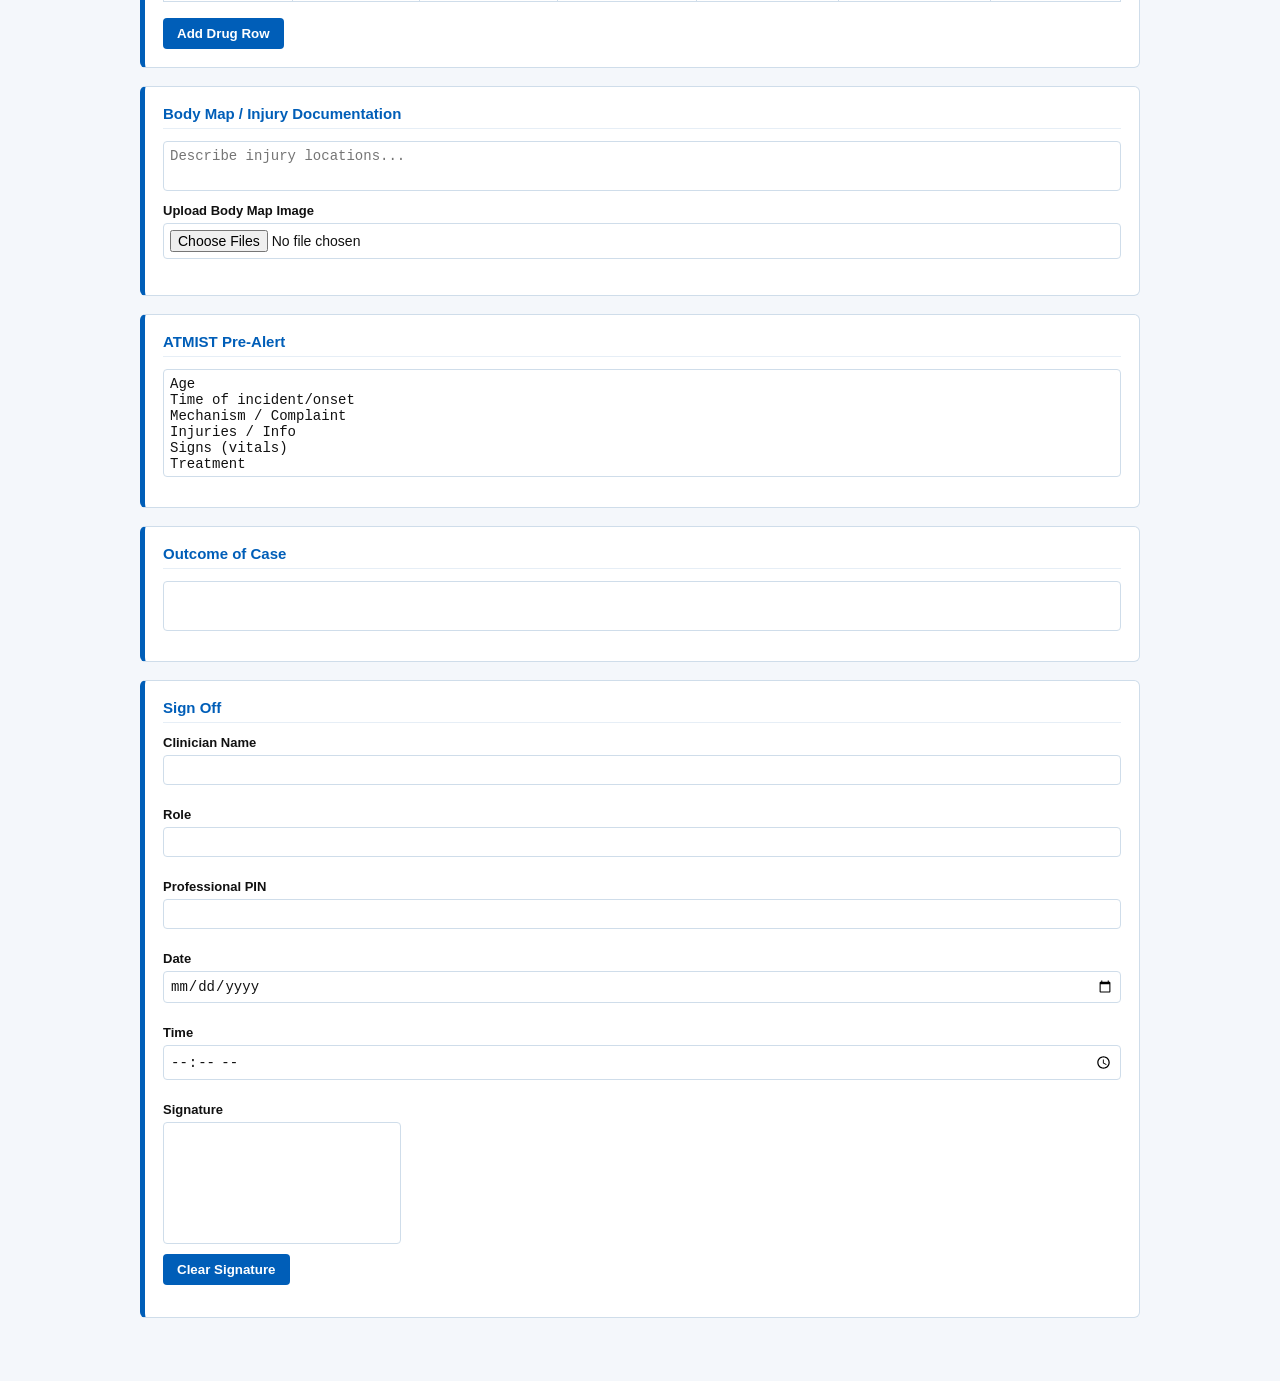
==== commit 9da0ca19: "Fix all 9 identified bugs in Index.html Co-authored-by: hwadley905-crypto <256214270+hwadley905-cryp" ====
--- a/Index.html
+++ b/Index.html
@@ -47,30 +47,31 @@
   </div>
   <div style="display:flex;gap:8px;">
     <button onclick="window.print()">Print / Save PDF</button>
+    <button id="clearForm">Clear Form</button>
     <button id="modeToggle">Toggle Dark/Light</button>
   </div>
 </header>
 
 <!-- Clinician Details -->
 <section class="section"><h2>Clinician Details</h2>
-<div class="field"><textarea class="auto" placeholder="Clinician notes / team ID"></textarea></div>
+<div class="field"><textarea id="clinicianNotes" class="auto" placeholder="Clinician notes / team ID"></textarea></div>
 </section>
 
 <!-- Call History -->
 <section class="section"><h2>Call History / Incident Details</h2>
-<div class="field"><textarea class="auto"></textarea></div>
+<div class="field"><textarea id="callHistory" class="auto"></textarea></div>
 </section>
 
 <!-- Patient Details -->
 <section class="section"><h2>Patient Details</h2>
-<div class="field"><label>Date of Birth</label><input type="date"></div>
-<div class="field"><label>Allergies</label><textarea class="auto"></textarea></div>
-<div class="field"><label>Next of Kin</label><textarea class="auto"></textarea></div>
-<div class="field"><label>Capacity? RESPECT Form</label><textarea class="auto"></textarea></div>
-<div class="field"><label>DNAR Form</label><textarea class="auto"></textarea></div>
-<div class="field"><label>Patient Medications</label><textarea class="auto"></textarea></div>
-<div class="field"><label>Past Medical History</label><textarea class="auto"></textarea></div>
-<div class="field"><label>History of Presenting Complaint</label><textarea class="auto"></textarea></div>
+<div class="field"><label for="dob">Date of Birth</label><input type="date" id="dob"></div>
+<div class="field"><label for="allergies">Allergies</label><textarea id="allergies" class="auto"></textarea></div>
+<div class="field"><label for="nextOfKin">Next of Kin</label><textarea id="nextOfKin" class="auto"></textarea></div>
+<div class="field"><label for="capacity">Capacity? RESPECT Form</label><textarea id="capacity" class="auto"></textarea></div>
+<div class="field"><label for="dnar">DNAR Form</label><textarea id="dnar" class="auto"></textarea></div>
+<div class="field"><label for="medications">Patient Medications</label><textarea id="medications" class="auto"></textarea></div>
+<div class="field"><label for="pastHistory">Past Medical History</label><textarea id="pastHistory" class="auto"></textarea></div>
+<div class="field"><label for="hpc">History of Presenting Complaint</label><textarea id="hpc" class="auto"></textarea></div>
 <label>Add Medical History Image</label>
 <input type="file" accept="image/*" multiple onchange="previewImages(event,'historyPreview')">
 <div class="image-preview" id="historyPreview"></div>
@@ -78,32 +79,32 @@
 
 <!-- Primary Survey -->
 <section class="section"><h2>Primary Survey – DRCABCDE</h2>
-<div class="field"><label>(D) Danger & SMART Assessment</label><textarea class="auto"></textarea></div>
-<div class="field"><label>(R) Responsiveness</label><textarea class="auto"></textarea></div>
-<div class="field"><label>(C) Catastrophic Haemorrhage / C-Spine</label><textarea class="auto"></textarea></div>
-<div class="field"><label>(A) Airway</label><textarea class="auto"></textarea></div>
-<div class="field"><label>(B) Breathing</label><textarea class="auto"></textarea></div>
-<div class="field"><label>(C) Circulation</label><textarea class="auto"></textarea></div>
-<div class="field"><label>(D) Disability</label><textarea class="auto"></textarea></div>
-<div class="field"><label>(E) Exposure</label><textarea class="auto"></textarea></div>
+<div class="field"><label for="danger">(D) Danger &amp; SMART Assessment</label><textarea id="danger" class="auto"></textarea></div>
+<div class="field"><label for="responsiveness">(R) Responsiveness</label><textarea id="responsiveness" class="auto"></textarea></div>
+<div class="field"><label for="catHaem">(C) Catastrophic Haemorrhage / C-Spine</label><textarea id="catHaem" class="auto"></textarea></div>
+<div class="field"><label for="airway">(A) Airway</label><textarea id="airway" class="auto"></textarea></div>
+<div class="field"><label for="breathing">(B) Breathing</label><textarea id="breathing" class="auto"></textarea></div>
+<div class="field"><label for="circulation">(C) Circulation</label><textarea id="circulation" class="auto"></textarea></div>
+<div class="field"><label for="disability">(D) Disability</label><textarea id="disability" class="auto"></textarea></div>
+<div class="field"><label for="exposure">(E) Exposure</label><textarea id="exposure" class="auto"></textarea></div>
 </section>
 
 <!-- GCS -->
 <section class="section"><h2>GCS Calculator</h2>
-<label>Eye Response</label><select id="eye"><option value="4">4 – Spontaneous</option><option value="3">3 – To Voice</option><option value="2">2 – To Pain</option><option value="1">1 – None</option></select>
-<label>Verbal Response</label><select id="verbal"><option value="5">5 – Oriented</option><option value="4">4 – Confused</option><option value="3">3 – Inappropriate Words</option><option value="2">2 – Incomprehensible</option><option value="1">1 – None</option></select>
-<label>Motor Response</label><select id="motor"><option value="6">6 – Obeys Commands</option><option value="5">5 – Localises Pain</option><option value="4">4 – Withdraws</option><option value="3">3 – Flexion</option><option value="2">2 – Extension</option><option value="1">1 – None</option></select>
+<label for="eye">Eye Response</label><select id="eye"><option value="4">4 – Spontaneous</option><option value="3">3 – To Voice</option><option value="2">2 – To Pain</option><option value="1">1 – None</option></select>
+<label for="verbal">Verbal Response</label><select id="verbal"><option value="5">5 – Oriented</option><option value="4">4 – Confused</option><option value="3">3 – Inappropriate Words</option><option value="2">2 – Incomprehensible</option><option value="1">1 – None</option></select>
+<label for="motor">Motor Response</label><select id="motor"><option value="6">6 – Obeys Commands</option><option value="5">5 – Localises Pain</option><option value="4">4 – Withdraws</option><option value="3">3 – Flexion</option><option value="2">2 – Extension</option><option value="1">1 – None</option></select>
 <div class="result-box">Total GCS: <span id="gcsScore">15</span></div>
 </section>
 
 <!-- NEWS2 -->
-<section class="section"><h2>NEWS2 & Sepsis Monitoring</h2>
-<label>Respiratory Rate</label><input type="number" id="rr">
-<label>Oxygen Saturation (%)</label><input type="number" id="spo2">
-<label>Temperature (°C)</label><input type="number" step="0.1" id="temp">
-<label>Systolic BP (mmHg)</label><input type="number" id="sbp">
-<label>Heart Rate (bpm)</label><input type="number" id="hr">
-<label>Consciousness</label><select id="acvpu"><option value="0">Alert</option><option value="3">C/V/P/U</option></select>
+<section class="section"><h2>NEWS2 &amp; Sepsis Monitoring</h2>
+<label for="rr">Respiratory Rate</label><input type="number" id="rr">
+<label for="spo2">Oxygen Saturation (%)</label><input type="number" id="spo2">
+<label for="temp">Temperature (°C)</label><input type="number" step="0.1" id="temp">
+<label for="sbp">Systolic BP (mmHg)</label><input type="number" id="sbp">
+<label for="hr">Heart Rate (bpm)</label><input type="number" id="hr">
+<label for="acvpu">Consciousness</label><select id="acvpu"><option value="0">Alert</option><option value="3">C/V/P/U</option></select>
 <div class="result-box">NEWS2 Score: <span id="newsScore">0</span></div>
 <div id="riskText"></div>
 <div class="sepsis-box" id="sepsisBox"><h3>🚨 Sepsis Screening Tool</h3>
@@ -120,20 +121,20 @@
 
 <!-- Secondary Survey -->
 <section class="section"><h2>Secondary Survey</h2>
-<div class="field"><label>Neurological</label><textarea class="auto"></textarea></div>
-<div class="field"><label>Respiratory</label><textarea class="auto"></textarea></div>
-<div class="field"><label>Cardiology and ECGs</label><textarea class="auto"></textarea></div>
+<div class="field"><label for="neuro">Neurological</label><textarea id="neuro" class="auto"></textarea></div>
+<div class="field"><label for="respiratory">Respiratory</label><textarea id="respiratory" class="auto"></textarea></div>
+<div class="field"><label for="cardiology">Cardiology and ECGs</label><textarea id="cardiology" class="auto"></textarea></div>
 <label>Add ECG / Cardiology Image</label>
 <input type="file" accept="image/*" multiple onchange="previewImages(event,'ecgPreview')">
 <div class="image-preview" id="ecgPreview"></div>
-<div class="field"><label>Gastrointestinal</label><textarea class="auto"></textarea></div>
-<div class="field"><label>Genitourinary</label><textarea class="auto"></textarea></div>
-<div class="field"><label>Integumentary</label><textarea class="auto"></textarea></div>
-<div class="field"><label>Musculo-skeletal</label><textarea class="auto"></textarea></div>
-<div class="field"><label>Mental Health</label><textarea class="auto"></textarea></div>
-<div class="field"><label>Trauma / Immobilisation</label><textarea class="auto"></textarea></div>
-<div class="field"><label>Disease / Mechanism of Injury</label><textarea class="auto"></textarea></div>
-<div class="field"><label>Working Diagnosis and Related Notes</label><textarea class="auto"></textarea></div>
+<div class="field"><label for="gastro">Gastrointestinal</label><textarea id="gastro" class="auto"></textarea></div>
+<div class="field"><label for="genito">Genitourinary</label><textarea id="genito" class="auto"></textarea></div>
+<div class="field"><label for="integument">Integumentary</label><textarea id="integument" class="auto"></textarea></div>
+<div class="field"><label for="musculo">Musculo-skeletal</label><textarea id="musculo" class="auto"></textarea></div>
+<div class="field"><label for="mentalHealth">Mental Health</label><textarea id="mentalHealth" class="auto"></textarea></div>
+<div class="field"><label for="trauma">Trauma / Immobilisation</label><textarea id="trauma" class="auto"></textarea></div>
+<div class="field"><label for="disease">Disease / Mechanism of Injury</label><textarea id="disease" class="auto"></textarea></div>
+<div class="field"><label for="workingDiagnosis">Working Diagnosis and Related Notes</label><textarea id="workingDiagnosis" class="auto"></textarea></div>
 </section>
 
 <!-- Patient Observations Table -->
@@ -169,7 +170,7 @@
 
 <!-- Body Map -->
 <section class="section"><h2>Body Map / Injury Documentation</h2>
-<textarea placeholder="Describe injury locations..." class="auto"></textarea>
+<textarea id="bodyMapNotes" placeholder="Describe injury locations..." class="auto"></textarea>
 <label>Upload Body Map Image</label>
 <input type="file" accept="image/*" multiple onchange="previewImages(event,'bodyPreview')">
 <div class="image-preview" id="bodyPreview"></div>
@@ -187,18 +188,20 @@
 
 <!-- Outcome of case -->
 <section class="section"><h2>Outcome of Case</h2>
-<textarea class="auto"></textarea>
+<textarea id="outcome" class="auto"></textarea>
 </section>
 
 <!-- Signature -->
 <section class="section"><h2>Sign Off</h2>
-<div class="field"><label>Clinician Name</label><input type="text"></div>
-<div class="field"><label>Role</label><input type="text"></div>
-<div class="field"><label>Professional PIN</label><input type="text"></div>
-<div class="field"><label>Date</label><input type="date"></div>
-<div class="field"><label>Time</label><input type="time"></div>
-<div class="field"><label>Signature</label><canvas id="signatureCanvas" class="signature-box"></canvas></div>
-</section>
+<div class="field"><label for="clinicianName">Clinician Name</label><input type="text" id="clinicianName"></div>
+<div class="field"><label for="clinicianRole">Role</label><input type="text" id="clinicianRole"></div>
+<div class="field"><label for="clinicianPin">Professional PIN</label><input type="text" id="clinicianPin"></div>
+<div class="field"><label for="signDate">Date</label><input type="date" id="signDate"></div>
+<div class="field"><label for="signTime">Time</label><input type="time" id="signTime"></div>
+<div class="field"><label>Signature</label><canvas id="signatureCanvas" class="signature-box"></canvas><br><button type="button" id="clearSig" style="margin-top:6px;">Clear Signature</button></div>
+</section>
+
+</div><!-- end .container -->
 
 <script>
 // Auto-expand textareas
@@ -227,24 +230,29 @@
 function scoreTemp(t){return t<=35?3:t<=36?1:t<=38?0:t<=39?1:2;}
 function scoreSBP(s){return s<=90?3:s<=100?2:s<=110?1:s<=219?0:3;}
 function scoreHR(h){return h<=40?3:h<=50?1:h<=90?0:h<=110?1:h<=130?2:3;}
-['rr','spo2','temp','sbp','hr','acvpu'].forEach(id=>document.getElementById(id).addEventListener('input',()=>{
-  let rr=parseFloat(document.getElementById('rr').value)||0,
-      spo2=parseFloat(document.getElementById('spo2').value)||0,
-      t=parseFloat(document.getElementById('temp').value)||0,
-      sbp=parseFloat(document.getElementById('sbp').value)||0,
-      hr=parseFloat(document.getElementById('hr').value)||0,
+function calcNEWS2(){
+  let rrVal=document.getElementById('rr').value,
+      spo2Val=document.getElementById('spo2').value,
+      tVal=document.getElementById('temp').value,
+      sbpVal=document.getElementById('sbp').value,
+      hrVal=document.getElementById('hr').value,
+      rr=rrVal!==''?parseFloat(rrVal):null,
+      spo2=spo2Val!==''?parseFloat(spo2Val):null,
+      t=tVal!==''?parseFloat(tVal):null,
+      sbp=sbpVal!==''?parseFloat(sbpVal):null,
+      hr=hrVal!==''?parseFloat(hrVal):null,
       acvpu=parseInt(document.getElementById('acvpu').value)||0,
-      total=scoreRR(rr)+scoreSpO2(spo2)+scoreTemp(t)+scoreSBP(sbp)+scoreHR(hr)+acvpu,
-      sepsisTrigger=(total>=5||rr>=22||hr>=90||t>=38||t<=36||sbp<=100);
+      total=(rr!==null?scoreRR(rr):0)+(spo2!==null?scoreSpO2(spo2):0)+(t!==null?scoreTemp(t):0)+(sbp!==null?scoreSBP(sbp):0)+(hr!==null?scoreHR(hr):0)+acvpu,
+      sepsisTrigger=(total>=5||(rr!==null&&rr>=22)||(hr!==null&&hr>=90)||(t!==null&&t>=38)||(t!==null&&t<=36)||(sbp!==null&&sbp<=100));
   document.getElementById('newsScore').innerText=total;
   document.getElementById('sepsisBox').style.display=sepsisTrigger?'block':'none';
   document.getElementById('riskText').innerHTML=sepsisTrigger?"<strong style='color:#c62828;'>Sepsis criteria met</strong>":"";
-}));
-
-// Image preview
+}
+['rr','spo2','temp','sbp','hr','acvpu'].forEach(id=>document.getElementById(id).addEventListener('input',calcNEWS2));
+
+// Image preview – accumulates uploaded images (does not clear previous uploads)
 function previewImages(event,id){
   const preview=document.getElementById(id);
-  preview.innerHTML='';
   for(const file of event.target.files){
     const reader=new FileReader();
     reader.onload=function(e){
@@ -301,19 +309,66 @@
 canvas.height=canvas.offsetHeight;
 const ctx=canvas.getContext('2d');
 let drawing=false;
-canvas.addEventListener('mousedown',e=>{
-  drawing=true;
-  ctx.beginPath();
-  ctx.moveTo(e.offsetX,e.offsetY);
-});
-canvas.addEventListener('mousemove',e=>{
-  if(!drawing)return;
-  ctx.lineTo(e.offsetX,e.offsetY);
-  ctx.stroke();
-});
+
+// Mouse events
+canvas.addEventListener('mousedown',e=>{drawing=true;ctx.beginPath();ctx.moveTo(e.offsetX,e.offsetY);});
+canvas.addEventListener('mousemove',e=>{if(!drawing)return;ctx.lineTo(e.offsetX,e.offsetY);ctx.stroke();});
 canvas.addEventListener('mouseup',()=>drawing=false);
 canvas.addEventListener('mouseleave',()=>drawing=false);
+
+// Touch events
+function getTouchPos(e){
+  const rect=canvas.getBoundingClientRect();
+  return{x:e.touches[0].clientX-rect.left,y:e.touches[0].clientY-rect.top};
+}
+canvas.addEventListener('touchstart',e=>{e.preventDefault();drawing=true;const p=getTouchPos(e);ctx.beginPath();ctx.moveTo(p.x,p.y);},{passive:false});
+canvas.addEventListener('touchmove',e=>{e.preventDefault();if(!drawing)return;const p=getTouchPos(e);ctx.lineTo(p.x,p.y);ctx.stroke();},{passive:false});
+canvas.addEventListener('touchend',e=>{e.preventDefault();drawing=false;},{passive:false});
+
+// Clear signature
+document.getElementById('clearSig').addEventListener('click',()=>ctx.clearRect(0,0,canvas.width,canvas.height));
+
+// Canvas resize – save and restore drawing data
+let resizeTimer;
+window.addEventListener('resize',()=>{
+  clearTimeout(resizeTimer);
+  resizeTimer=setTimeout(()=>{
+    const imgData=ctx.getImageData(0,0,canvas.width,canvas.height);
+    canvas.width=canvas.offsetWidth;
+    canvas.height=canvas.offsetHeight;
+    ctx.putImageData(imgData,0,0);
+  },150);
+});
+
+// localStorage auto-save / restore
+function saveForm(){
+  document.querySelectorAll('input[id],textarea[id],select[id]').forEach(el=>{
+    localStorage.setItem('prf_'+el.id,el.value);
+  });
+}
+function restoreForm(){
+  document.querySelectorAll('input[id],textarea[id],select[id]').forEach(el=>{
+    const saved=localStorage.getItem('prf_'+el.id);
+    if(saved!==null){
+      el.value=saved;
+      if(el.tagName==='TEXTAREA'){el.style.height='auto';el.style.height=el.scrollHeight+'px';}
+    }
+  });
+}
+document.addEventListener('input',saveForm);
+document.addEventListener('change',saveForm);
+restoreForm();
+// Re-trigger GCS display after restore (handler reads all three fields at once)
+document.getElementById('eye').dispatchEvent(new Event('change'));
+calcNEWS2();
+
+// Clear Form button
+document.getElementById('clearForm').addEventListener('click',()=>{
+  if(confirm('Clear all saved form data and reset?')){
+    Object.keys(localStorage).filter(k=>k.startsWith('prf_')).forEach(k=>localStorage.removeItem(k));
+    location.reload();
+  }
+});
 </script>
-</div>
 </body>
 </html>
